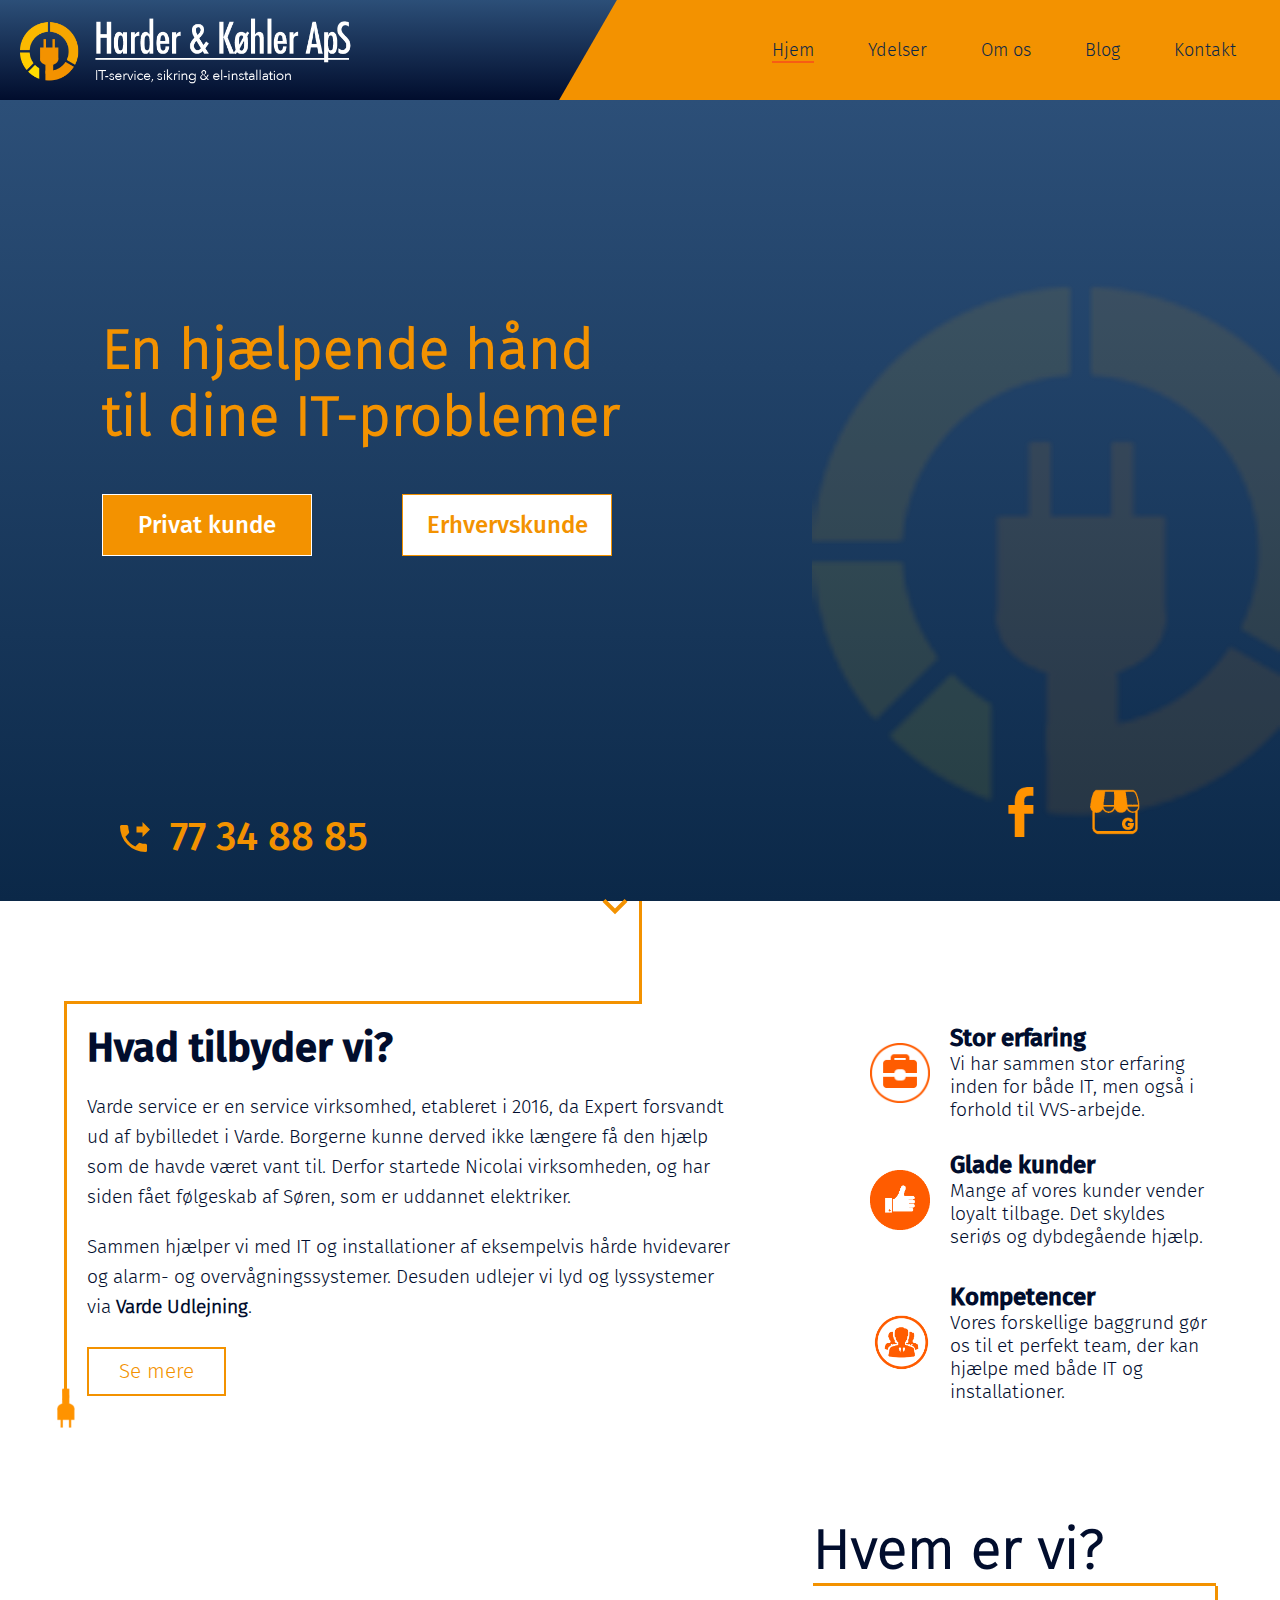
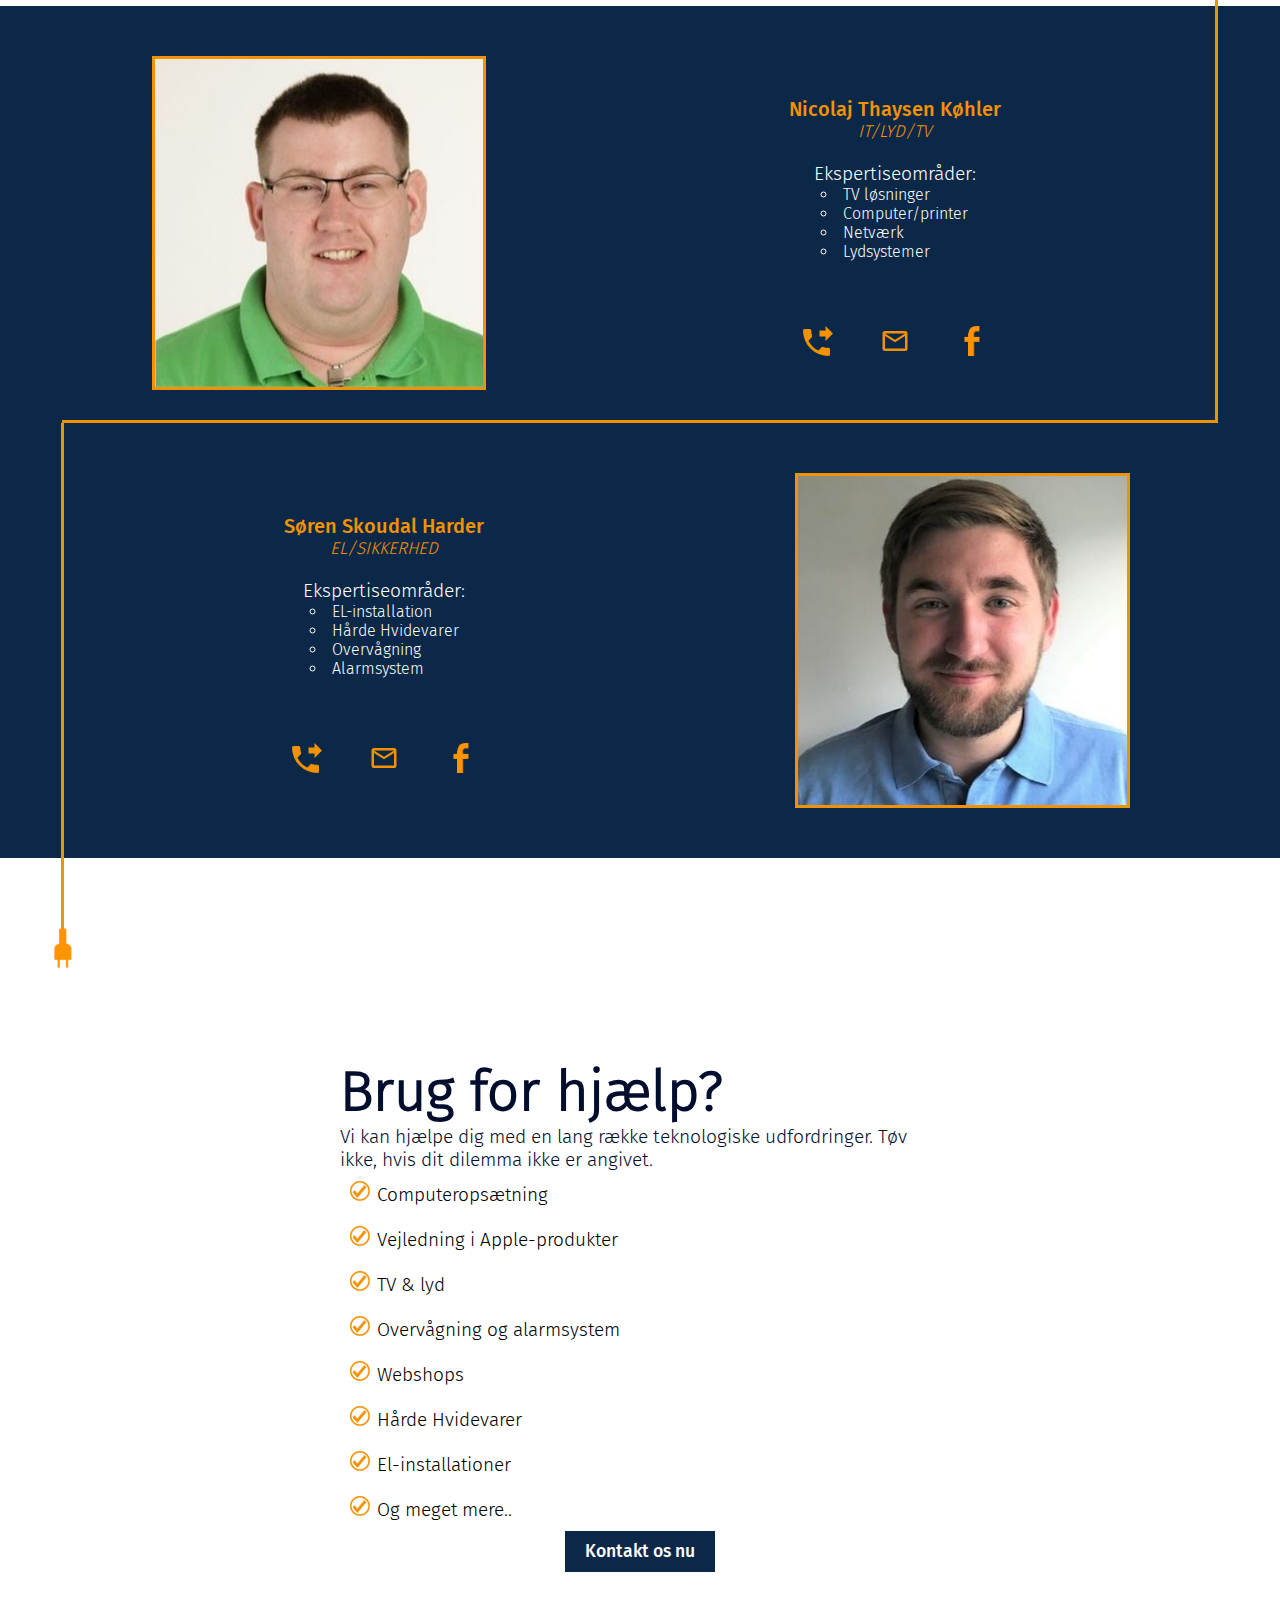
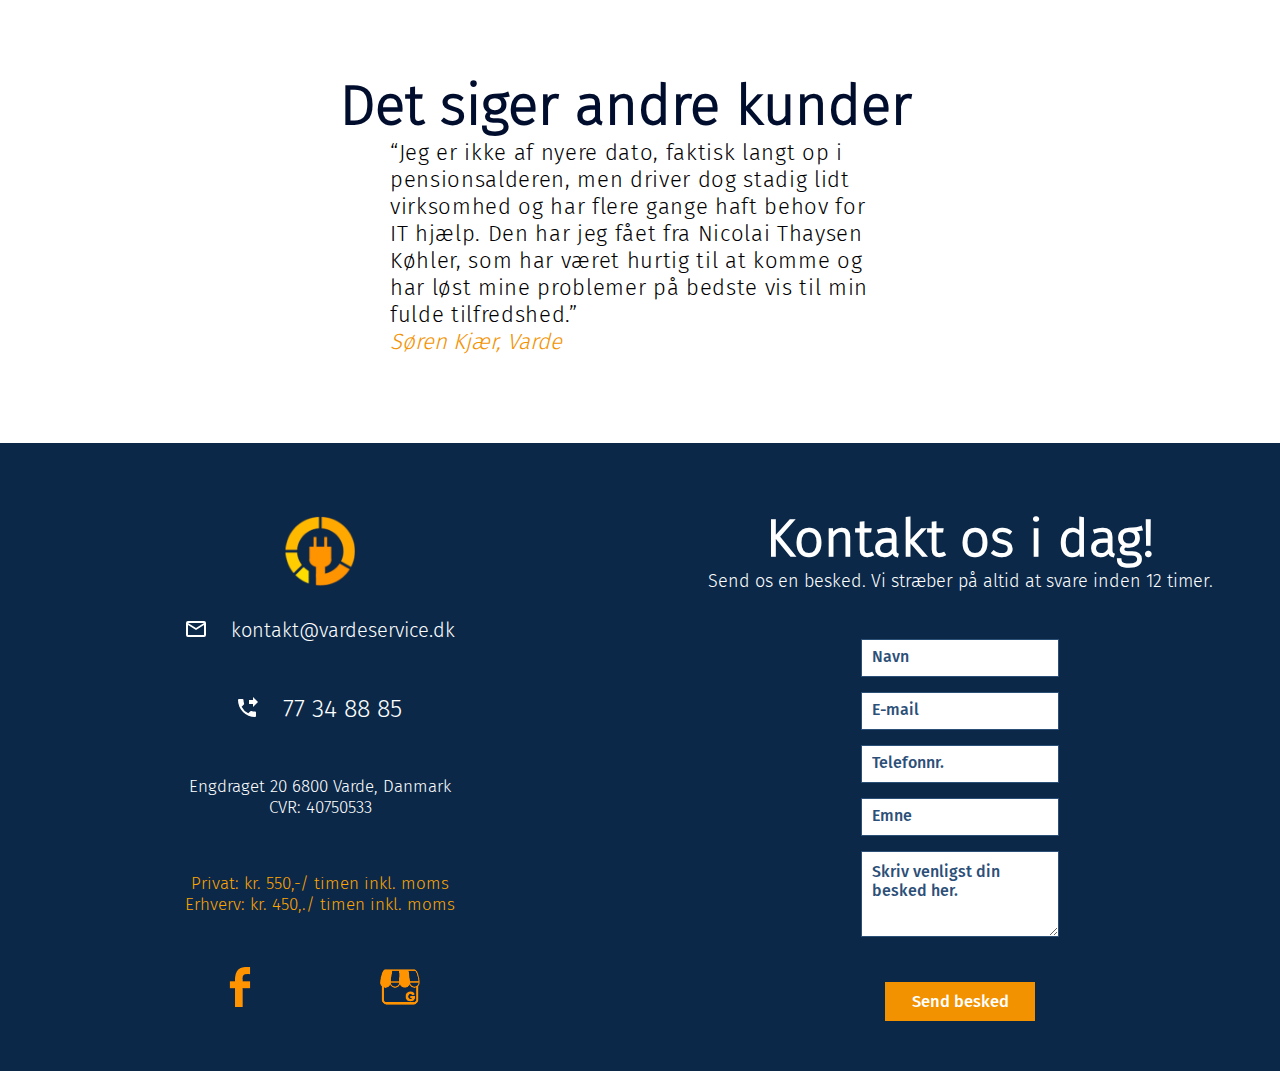
==== index.html @ 077a116f "Content update" ====
<!DOCTYPE html>
<html lang="da">
<head>
    <meta charset="UTF-8">
    <meta name="viewport" content="width=device-width, initial-scale=1.0">
    <title>Harder & Køhler - IT service, sikring og el-installation</title>

    <link rel="stylesheet" href="style/main.css">
    <link rel="icon" href="favicon.ico" type="image/ico" sizes="16x16">
</head>
<body>
    <nav>
        <div id="burger" onclick="openMenu()">
            <span></span>
            <span></span>
            <span></span>
        </div>

        <a href="/"><img src="images/Logo_white.png" alt="Harder&Køhler logo"></a>
        <ul id="menu"> 
            <li><a href="/"><span class="active">Hjem</span></a></li>
            <li id="ydelser" class="onlydesktop"><a href="services.html">Ydelser</a>
                <ul class="dropdown">
                    <a href="Private.html"><li>Privat</li></a>
                    <a href="company.html"><li>Erhverv</li></a>
                </ul>
            </li>
            <li class="onlymobile"> <a href="Private.html">Privat</a></li>
            <li class="onlymobile"><a href="company.html">Erhverv</a></li>

            <li><a href="about.html">Om os</a></li>
            <li><a href="blog.html">Blog</a></li>
            <li class="cta_contact"><a href="contact.html">Kontakt</a></li>
        </ul>

    </nav>

    <section id="landingpage">

        <h2>En hjælpende hånd <br>
            til dine IT-problemer </h2>
            <div class="cta_container">
              <div> <a href="private.html"><button class="orangebutton">Privat kunde</button></a> </div>
            <div>   <a href="company.html"> <button class="whitebutton">Erhvervskunde</button></a> </div>
            </div>

            <img id="giantlogo" src="/images/logo_notext_half.png" alt="stort logo">

    <div id="telephone">
        <a href="tel:+4577348885">
            <img src="images/call.svg" alt="phone icon">
            <h3>77 34 88 85</h3>
        </a>
    </div>

        <img class="arrowdown" src="images/down.svg" alt="down arrow">

        <div class="socialmedia">
           <a target="_blank" href="https://www.facebook.com/vardeservice"><img src="images/facebook.png" alt="Facebook icon"></a>
           <a target="_blank" href="https://www.facebook.com/vardeservice"> <img src="images/google_my_bus.png" alt="google my Business icon"></a>
        </div>
    </section>

    <section id="tilbyder">
        <article>
            <div class="rightbottomline"><h2 class="onlymobile">Hvad tilbyder vi?</h2></div>
            <div id="width"></div>
        </article>
        <article class="row">
            <div class="leftline">
                <h3 class="onlydesktop">Hvad tilbyder vi?</h3>
                <p>Varde service er en service virksomhed, etableret i 2016, da Expert
                    forsvandt ud af bybilledet i Varde. Borgerne kunne derved ikke længere 
                    få den hjælp som de havde været vant til. Derfor startede Nicolai
                    virksomheden, og har siden fået følgeskab af Søren, som er uddannet
                    elektriker.
                    </p>

            <p>Sammen hjælper vi med IT og installationer af eksempelvis hårde
                hvidevarer og alarm- og overvågningssystemer. Desuden udlejer vi lyd og lyssystemer via <a target="_blank" href="http://vardeudlejning.dk">Varde Udlejning</a>.
                </p>

            <a href="services.html"><button id="se_mere">Se mere</button></a>
             
        </div>
            
            <div id="rightkeyelements">
                    <div>
                        <img src="images/erfaring.png" alt="erfaring logo">
                        <div>
                            <h4>Stor erfaring</h4>
                            <p>Vi har sammen stor
                                erfaring inden for
                                både IT, men også i 
                                forhold til VVS-arbejde.</p>
                        </div>
                    </div>
                    <div id="margintopbot">
                        <img src="images/kunder.png" alt="glade kunder logo">
                        <div>
                            <h4>Glade kunder</h4>
                            <p>Mange af vores kunder
                                vender loyalt tilbage.
                                Det skyldes seriøs og
                                dybdegående hjælp.</p>
                        </div>
                    </div>
                    <div>
                        <img src="images/ekspertise.png" alt="ekspertise logo">
                        <div>
                            <h4>Kompetencer</h4>
                            <p>Vores forskellige baggrund
                                gør os til et perfekt team,
                                der kan hjælpe med både
                                IT og installationer.</p>
                        </div>
                    </div>
            </div>
            <img class="stik1" src="images/stik.png">   
        </article>
    </section>

    <section id="aboutus">
        <article id="linesabout">
            <div id="aboutleft"></div>
            <div id="aboutright"><h2>Hvem er vi?</h2></div>
            <div id="aboutrightline"></div>
        </article>

<article id="aboutusinner">
    <div id="rightline">
        <div id="borderpluspadding">
            <img src="images/nicolai.jpg" class="bigportrait" alt="Nicolai Thaysen Køhler portræt">
            <div class="column">
                <h3>Nicolaj Thaysen Køhler</h3>
                <h4>IT/LYD/TV</h4>

                <p>Ekspertiseområder:</p>
                <ul>
                    <li>TV løsninger</li>
                    <li>Computer/printer</li>
                    <li>Netværk</li>
                    <li>Lydsystemer</li>
                </ul>
            
                <div class="private_some">
                    <a href="tel:25998885"><img src="/images/call.svg"></a>
                    <a href="mailto:nicolai@vardeudlejning.dk"><img src="/images/mail_orange.svg"></a>
                    <a target="_blank" href="https://www.facebook.com/vardeservice/"><img src="/images/facebook.png"></a>
                </div>

            </div>
        </div>

        <div id="soren">
            <img src="images/soren.jpg" class="bigportrait" alt="Søren portræt">
            <div class="column">
                <h3>Søren Skoudal Harder</h3>
                <h4>EL/SIKKERHED</h4>
    
                <p>Ekspertiseområder:</p>
                <ul>
                    <li>EL-installation</li>
                    <li>Hårde Hvidevarer</li>
                    <li>Overvågning</li>
                    <li>Alarmsystem</li>
                </ul>

                <div class="private_some">
                    <a href="tel:25998886"><img src="/images/call.svg"></a>
                    <a href="mailto:soren@vardeudlejning.dk"><img src="/images/mail_orange.svg"></a>
                    <a target="_blank" href="https://www.facebook.com/vardeservice/"><img src="/images/facebook.png"></a>
                </div>
            
            </div>


    </div>
    </div>
<div id="endingline">
    <div></div> <div id="topleftline"></div>
    </div>

</article>

<article id="contactfrontpage">
<div>
    <div id="rightline"></div>
    <div></div>
</div>

<h2>Brug for hjælp?</h2>
<p>Vi kan hjælpe dig med en lang række teknologiske udfordringer. Tøv ikke, hvis dit dilemma ikke er angivet.</p>
<ul>
    <li>Computeropsætning</li>
    <li>Vejledning i Apple-produkter</li>
    <li>TV & lyd</li>
    <li>Overvågning og alarmsystem</li>
    <li>Webshops</li>
    <li>Hårde Hvidevarer</li>
    <li>El-installationer</li>
    <li>Og meget mere..</li>
</ul>
<a href="contact.html"><button class="orangebutton">Kontakt os nu</button></a>
</article>
    </section>

    <section id="testimonial">

        <div class="testimonial-slider">
            <h2>Det siger andre kunder</h2>
            <ul class="cssslider">
              <li>
                <div class="testimonial-slider-content">
                  <q>Jeg er ikke af nyere dato, faktisk langt op i pensionsalderen, men driver dog stadig lidt virksomhed og har flere gange haft behov for IT hjælp. Den har jeg fået fra Nicolai Thaysen Køhler, som har været hurtig til at komme og har løst mine problemer på bedste vis til min fulde tilfredshed.</q>
                  <p class="kilde">Søren Kjær, Varde</p>
                </div>
              </li>
              <li>
                <div class="testimonial-slider-content">
                  <q>Tilfældigt og heldigvis fandt jeg Varde TV & IT Service under Varde Antenneforenings hjemmeside. Vi fik ret hurtigt besøg af en meget venlig ung mand, Nicolai, der ret hurtigt fik ordnet vores problem efter at jeg havde sendt ham på en ubehagelig og ret unødvendig tur ind over vores loft – beklager Nicolai. Oveni det hele fik vi også indstillet alle vores kanaler rigtigt. Ingen tvivl – vi ringer også næste gang efter Nicolai.</q>
                  <p class="kilde">Ina de Fries, Varde</p>
                </div>
              </li>
              <li>
                <div class="testimonial-slider-content">
                  <q>Jeg er ikke af nyere dato, faktisk langt op i pensionsalderen, men driver dog stadig lidt virksomhed og har flere gange haft behov for IT hjælp. Den har jeg fået fra Nicolai Thaysen Køhler, som har været hurtig til at komme og har løst mine problemer på bedste vis til min fulde tilfredshed.</q>
                  <p class="kilde">- Blaine B, TX</p>
                </div>
              </li>
              <li>
                <div class="testimonial-slider-content">
                  <q>Tilfældigt og heldigvis fandt jeg Varde TV & IT Service under Varde Antenneforenings hjemmeside. Vi fik ret hurtigt besøg af en meget venlig ung mand, Nicolai, der ret hurtigt fik ordnet vores problem efter at jeg havde sendt ham på en ubehagelig og ret unødvendig tur ind over vores loft – beklager Nicolai. Oveni det hele fik vi også indstillet alle vores kanaler rigtigt. Ingen tvivl – vi ringer også næste gang efter Nicolai.</q>
                  <p class="kilde">Ina de Fries, Varde</p>
                </div>
              </li>
            </ul>
          </div>

    </section>

    <footer>
        <div class="venstrefooter">
          <img src="images/logo_notext.png">
            <div class="mail">
                  <ul>
                    <li><img src="/images/mail_white.svg"><a href="mailto:kontakt@vardeservice.dk">kontakt@vardeservice.dk</a> </li>
                  </ul>
                </div>
            <div class="telefon">
              <ul>
          <li><img src="/images/phone_white.svg"><a href="tel:77 34 88 85">77 34 88 85</a></li>
        </ul>
              </div>
        
              <div class="adresse">
                <ul>
                  <li>Engdraget 20
                6800 Varde, Danmark</li>
                <li>CVR: 40750533</li></ul>
                </div>

        <div class="pris">
          <ul>
            <li>Privat: kr. 550,-/ timen inkl. moms</li>
        <li>Erhverv: kr. 450,./ timen inkl. moms</li>
        </ul>
        </div>
        <div class="some">
          <a target="_blank" href="https://www.facebook.com/vardeservice/">
                  <img src="images/facebook.png" alt="Facebook logo"></a>
                  <a target="_blank" href="https://www.facebook.com/vardeservice/"><img src="images/google_my_bus.png" alt="Google My Business logo"></a>
              </div>
        </div>
        
        <div class="onlydesktop">
        
          <h2>Kontakt os i dag!</h2>
          <p>Send os en besked. Vi stræber på altid at svare inden 12 timer.</p>
          <div class="contact_form_box">
              <form method="POST" action="mail.php">
                <input type="text" placeholder="Navn" name="name">
                <input type="email" placeholder="E-mail" name="email">
                <input type="telNo" placeholder="Telefonnr." name="phone">
                <input type="subject" placeholder="Emne" name="emne">
                <textarea name="message" placeholder="Skriv venligst din besked her." rows="4" cols="50"></textarea>
                <input class="orangebutton" id="send_message" type="submit" value="Send besked">
        
              </form>
            </div>
        
        
        </div>
              </footer>

    <script src="js/main.js"></script>

</body>
</html>
---- style/main.css ----
/*VARIABLER*/
:root {
    --lightblue: #2C4F78;
    --darkblue: #0B2848;
    --darkestblue: #010D2D;
    --lightorange: #F39200;
    --darkorange: #F75C14;
    --whitetext: white;
    --shadow: 3px 3px 8px #525252;
}

*{padding: 0;
margin: 0;
font-family: basic;
}

h2{
    font-size: 1.95em;
    color: var(--darkestblue);
    font-family: basic;
}

h3{
    font-size: 1.5em;
    color: var(--darkestblue);
    font-family: headline;
}

h4{
    font-size: 1.3em;
    color: var(--darkestblue);
    font-family: headline;
}

p {
    color: var(--darkestblue);
    font-size: 1.1em;
    font-family: basic;
}

/*FONTE*/
@font-face {
    font-family: basic;
    src: url(../fonts/FiraSans-Light.ttf);
}

@font-face {
    font-family: headline;
    src: url(../fonts/FiraSans-Medium.ttf);
}

@font-face {
    font-family: extraFat;
    src: url(../fonts/FiraSans-Bold.ttf);
}

/*GENERAL*/
body {
    padding: 0;
    margin: 0;
    box-sizing: border-box;
}

.orangebutton {
    font-size: 1.1em;
    padding: 10px 0 10px 0;
    border: 1.5px white solid;
    background-color: var(--lightorange);
    color: white;
    font-family: headline;
    width: 100%;
    max-width: 150px;
    cursor: pointer;
}
.whitebutton {
    font-size: 1.1em;
    padding: 10px 0 10px 0;
    border: 1.5px var(--lightorange) solid;
    background-color: white;
    color: var(--lightorange);
    font-family: headline;
    width: 100%;
    max-width: 150px;
    cursor: pointer;
}

.whitebutton:hover, .orangebutton:hover {
    animation: buttonani 300ms;
    animation-fill-mode: forwards;
}

.active{
   border-bottom: var(--darkorange) 2px solid;
}
.onlydesktop{
    display: none;
}

/*Scrollbar*/
body::-webkit-scrollbar-track{
    background-color: #F5F5F5;
}

body::-webkit-scrollbar{
    width: 5px;
    background-color: #F5F5F5;
}

body::-webkit-scrollbar-thumb {
    background-image: -webkit-gradient(linear,
                                       left top,
                                       left bottom,
                                       color-stop(0.40, var(--darkestblue)),
                                       color-stop(1, var(--lightorange)));
}

/*ANIMATIONER*/
@keyframes blink {
    0% { transform: scale(1); bottom: 180px;}
    10% {transform: scale(1); bottom: 180px;}
    20% {transform: scale(1); bottom: 180px;}
    30% {transform: scale(1.5); bottom: 150px;}
    40% {transform: scale(1.5); bottom: 150px;}
    50% { transform: scale(1); bottom: 180px;}
    100% { transform: scale(1); bottom: 180px;}
}

@keyframes buttonani {
    0% {transform: rotate(0.01turn)}
    30% {transform: rotate(0turn)}
    60%{transform: rotate(-0.01turn)}
    100% {transform: rotate(0turn)}
}

@keyframes fade1 {
    0%, 25%, 100% { opacity:0}
    3%, 22% {opacity: 1;}
}
@keyframes fade2 {
    0%, 25%, 50%, 100% {opacity:0}
    28%, 47% {opacity: 1;}
}
@keyframes fade3 {
    0%, 50%, 75%, 100% {opacity:0}
    53%, 72% {opacity: 1;}
}
@keyframes fade4 {
    0%, 75%, 100% {opacity:0}
    78%, 97% {opacity: 1;}
}

/*NAVIGATION*/
nav {
    height: 70px;
    background: linear-gradient(var(--lightblue),var(--darkestblue));
}

nav img {
    height: 50px;
    padding: 10px;
}

nav a {
    text-decoration: none;
    color: var(--darkblue)
}

nav ul {
    display: none;
    list-style: none;
    background-color: var(--lightorange);
    justify-content: flex-end;
    align-items: center;
    width: 100%;
    padding: 0;
    margin: 0;
    font-family: headline;
    margin-top: -3px;
    position: absolute;
    z-index: 9999;
}

#menu.display {
    display: block;
    left: 0;
}

nav ul li {
    width: 90%;
    margin-right: 90px;
    font-size: 18px;
    padding: 10px 10px;
    cursor: pointer;
}

nav ul li:hover {
    font-weight: bolder;
}

.dropdown {
    display: none;
    position: absolute;
    background-color: white;
    box-shadow: var(--shadow);
    clip-path: none;
    width: 100px;
    z-index: 9999;
}
.dropdown li {
    padding-top: 5px; 
    padding-bottom: 5px;  
    width: 100%;
    padding: 5px;
    font-weight: 100;
    float: none;
}

#ydelser:hover .dropdown {
    display: inline-block;
    left: 0;
    top: 90px;
    position: absolute;
  }

  /*BURGERMENU, ANIMATION*/
  #burger{
      position: absolute;
      right: 10px;
      top: 25px;
    width: 35px;
    height: 20px;
    -webkit-transform: rotate(0deg);
    transform: rotate(0deg);
    -webkit-transition: .5s ease-in-out;
    transition: .5s ease-in-out;
    cursor: pointer;
  }
  
  #burger span{
    display: block;
    position: absolute;
    height: 5px;
    width: 100%;
    background: var(--lightorange);
    border-radius: 9px;
    opacity: 1;
    left: 0;
    -webkit-transform: rotate(0deg);
    transform: rotate(0deg);
    -webkit-transition: .25s ease-in-out;
    transition: .25s ease-in-out;
  }
  
  #burger span:nth-child(1) {
    top: 0px;
  }
  
  #burger span:nth-child(2) {
    top: 10px;
  }
  
  #burger span:nth-child(3) {
    top: 20px;
  }
  
  #burger.open span:nth-child(1) {
    top: 10px;
    -webkit-transform: rotate(135deg);
    transform: rotate(135deg);
  }
  
  #burger.open span:nth-child(2) {
    opacity: 0;
    left: -60px;
  }
  
  #burger.open span:nth-child(3) {
    top: 10px;
    -webkit-transform: rotate(-135deg);
    transform: rotate(-135deg);
  }


/*-----------------FOOTER------------*/
footer{
    background-color: var(--darkblue);
width: 100%;
padding-bottom: 50px;
display: flex;
}

#hideonmobile {display: none}

footer a{
text-decoration: none;
color: white;
font-size: 24px;
}

footer img {
width: 70px;
margin: auto;
}

footer div{
width: 95%;
color: white;
display: flex;
padding-top: 5%;
color: white;
font-size: 15px;
flex-wrap: wrap;
flex-direction: column;
justify-content: space-around;
margin: auto;
}
.venstrefooter ul{
font-size: 17px;
margin-bottom: 20px;
}
.some{
display: flex;
flex-direction: row;
width: 100%;
}
.some img{
width: 40px;
}

footer ul{
list-style-type: none;
text-align: center;
}

.someicon {
width: 70px;
max-width: 300px;
margin: auto;
padding: 30px;
}
.pris{
color: orange;
padding-top: 35px;

}
.telefon li a{
font-size: 25px;
padding-bottom: 30px;
}
.mail li a{
font-size: 20px;
}

.mail img, .telefon img {
    margin-right: 25px;
    width: 20px;
}



/*LOADER*/
#loader {
    position: fixed;
    left: 0px;
    top: 0px;
    width: 100%;
    height: 100%;
    z-index: 9999999999;
    overflow: hidden;
    background: var(--loader-background-color);
    text-align: center;
  }
  
  .spinner {
    border: 5px solid var(--light-grey);
    border-radius: 50%;
    border-top: 5px solid var(--light-green);
    width: 50px;
    height: 50px;
    animation: spin 1s linear infinite;
    display: inline-block;
    vertical-align: middle;
    position: absolute;
    margin: auto;
    top: 0;
    right: 0;
    bottom: 0;
    left: 0;
  }
  
  .hide {
    visibility: hidden;
    opacity: 0;
    transition: visibility 0s 0.4s, opacity 0.4s linear;
  }
  
  @keyframes spin {
    0% {
      transform: rotate(0deg);
    }
  
    100% {
      transform: rotate(360deg);
    }
  }
  

/*FORSIDE*/
#landingpage{
    height: 40vh;
    min-height: 270px;
    max-height: 290px;
    width: 100%;
    background: linear-gradient(var(--lightblue),var(--darkblue));
    padding-top: 70px;
}

#giantlogo{
    display: none;
}

#landingpage h2 {
    color: var(--lightorange);
    width: 100%;
    text-align: center;
}

.cta_container {
display: flex;
margin: auto;
justify-content: space-around;
margin-top: 35px;
width: 100%;    
top: 250px;
}

.cta_container div {
    width: 40%;
}

.socialmedia {
    display: none;
    position: absolute;
    bottom: 40px;
    right: 120px;
}

.socialmedia img {
    height: 50px;
    padding: 20px;
}

.socialmedia img:hover {
    transform: scale(1.2);
}

.arrowdown{
position: relative;
display: flex;
margin: auto;
margin-top: 220px;
transform: translate(-50%);
width: 50px;
animation: blink 3300ms infinite;
}

#telephone{
    display: none;
}

.row {
    flex-direction: column;
    position: relative;
}

#tilbyder {
    width: 90%;
    display: block;
    margin: auto;
}
#tilbyder article {
    display: flex;
    justify-content: center;
}

.rightbottomline {
    border-right: 3px var(--lightorange) solid;
    border-bottom: 3px var(--lightorange) solid;
    height: 120px;
    width: 100%;
    text-align: center;
}
.rightbottomline h2 {
    padding: 6px;
    margin-top: 60px;
}

#width{
    width:0%;
}

.leftline {
    border-left: 3px var(--lightorange) solid;   
    width: 100%;
}

.stik1 {
    position: absolute;
    height: 40px;
    width: 30px;
    object-fit: scale-down;
    display: inline-block;
    transform: rotate(180deg);
    z-index: 1000; 
    bottom: -12px;
    left:-13.312px;
}

.leftline p {
    line-height: 25px;
    padding-top: 20px;
    padding-left: 20px;
    padding-right: 20px;
}

#se_mere {
    padding: 10px 30px;
    margin-left: 20px;
    font-size: 1.3em;
    color: var(--lightorange);
    background-color: inherit;
    border: 2px solid var(--lightorange);
    margin-top: 25px;
cursor: pointer;
}

#se_mere:hover{
transform: scale(1.05);
}

#rightkeyelements {
    padding: 20px;
    padding-top: 90px;
    width: 90%;
    border-left: 3px solid var(--lightorange);
}

#rightkeyelements div {
    display: flex;
    justify-content: center;
    align-items: center;
}

#margintopbot{
    margin-top: 30px;
    margin-bottom: 35px;
}
    
    #rightkeyelements div div {
        display: flex;
        flex-direction: column;
align-items: flex-start;
        width: 60%;
    }

    #rightkeyelements img {
        height: 60px;
        padding-right: 20px;
    }

#aboutus{
    width: 100%;
    margin-top: 100px;
}

#linesabout {
    width: 90%;
    margin: auto;
display: flex;
flex-wrap: wrap;
}

#aboutleft {
    width: 0%;
}

#aboutrightline{
    width: 100%;
    height: 20px;
    border-right: 3px solid var(--lightorange);
}

#aboutright {
    width:100%;
    text-align: center;
    border-bottom: 3px solid var(--lightorange);
}

#aboutusinner{
    background-color: var(--darkblue);
    color: var(--whitetext);
}

#aboutusinner ul {
    list-style: circle;
    list-style-position: inside;
    padding-bottom: 15px;
}

#aboutusinner h3, #aboutusinner h4{
    color: var(--lightorange);
}
#aboutusinner p{
    color: var(--whitetext);
}

#aboutusinner div {
    width: 90%;
    margin: auto;
}
#aboutusinner div div {
display: flex;
justify-content: space-around;
flex-direction: row-reverse;
}

#aboutusinner div div div {
    width: 70%;
    display: flex;
    flex-direction: column;
}

.bigportrait {
    width: 29%;
    height: 29%;
    border-radius: 50%;
    object-fit: scale-down;
    border: 3px solid var(--lightorange);
    margin-right: -30px;
    margin-top: 65px;
}

#aboutusinner .private_some{
display: none;
}

#aboutusinner .private_some img{
width: 30px;
margin: none;
}

#rightline {
    border-right: 3px solid var(--lightorange);
    box-sizing: border-box;
}

#rightline {
    border-right: 3px solid var(--lightorange);
}

#endingline {
    height: 20px;
    display: flex;
}

#topleftline {
    border-top: 3px solid var(--lightorange);
    border-left: 3px solid var(--lightorange);
    height: 20px;
    padding-left: 3px;
}

.column h3 {
    font-size: 20px;
    font-weight: 300;
}

.column h4 {
    font-size: 17px;
font-style: italic;
    font-family: basic;
    font-weight: lighter;
    padding-bottom: 20px;
}

.column{
    display: flex;
    justify-content: center;
    align-items: center;
    padding-top: 60px;
}

#contactfrontpage {
    width: 90%;
    margin: auto;
    position: relative;
}

#contactfrontpage div {
height: 100px;
display: flex;
margin-bottom: 100px;
}

#contactfrontpage div div{
    width: 50%;
}

#contactfrontpage ul {
    list-style-image: url('../images/swoosh_small.png');
    list-style-position: inside;
    font-size: 19px;
    margin-bottom: 25px;
    margin-top: 25px;
}

#contactfrontpage ul li {
    padding: 10px;
}

#contactfrontpage button {
    background-color: var(--darkblue);
    border: none;
}

#contactfrontpage #rightline{
position: relative;
}

#contactfrontpage #rightline::after{
content: url('');
position: absolute;
transform: rotate(180deg);
background-image: url(../images/stik.png);
height: 40px;
width: 40px;
background-size: contain;
background-repeat: no-repeat;
bottom: -10px;
right: -10.45px;
}

/*TESTIMONIAL SLIDER*/
.testimonial-slider {
    display: block;
    width: 90%;
    height: auto;
margin: auto;
margin-top: 100px;
 }
 
 .testimonial-slider ul.cssslider {
    display: block;
    list-style: none;
    padding: 0;
    position: relative;
    display: inline-block;
    width: 100%;
    height: 300px;
    overflow: hidden;
    margin: 0 auto;
 }
 
 .testimonial-slider ul.cssslider li {
     position: absolute;
     display: block;
     width: 100%;
     opacity: 0;
 }
 .testimonial-slider ul.cssslider li:nth-child(1) {
     opacity: 1;
             animation: fade1 25s infinite;
 }
 .testimonial-slider ul.cssslider li:nth-child(2) {
             animation: fade2 25s infinite;
 }
 .testimonial-slider ul.cssslider li:nth-child(3) {
             animation: fade3 25s infinite;
 }
 .testimonial-slider ul.cssslider li:nth-child(4) {
             animation: fade4 25s infinite;
 }
 
 .testimonial-slider-content{
width: 100%;
 }

 .testimonial-slider h2 {
     max-width: 600px;
     margin: auto;
 }

 .testimonial-slider q {
     position: relative;
    display: block;
    letter-spacing: .5pt;
    max-width: 500px;
    margin: auto;
    font-size: 16px;
 }
 
 .testimonial-slider .kilde {
     margin-top: 10px;
     color: var(--lightorange);
     font-style: italic;
     max-width: 500px;
     margin: auto;
 }

 /*OM-SIDEN*/
#aboutpage{
    display: flex;
    flex-direction: column;
    width: 90%;
    margin: auto;
    line-height: 23px;
    margin-top: 50px;
}

#aboutpage div {
    max-width: 500px;
}

#aboutpage h2 {
    margin-bottom: 25px;
}

#logowidtafter{
    width: 80%;
    display: block;
    margin: auto;
    margin-top: 70px;
    position: relative;
}

#aboutimage {
    display: flex;
    flex-direction: row;
    width: 90%;
    margin: auto;
    justify-content: space-between;
    margin-top: 60px;
    margin-bottom: 100px;
}

#aboutimage img {
    width: 100px;
    border-radius: 50%;
    border: 3px solid var(--lightorange);
}
#aboutimage div {
    position: relative;
    height: 50px;
    width: 100%;
    border-bottom: 3px solid var(--lightorange);
}

#aboutimage div:before {
    content: "";
    position: absolute;
    height: 80px;
    width: 3px;
    background-color: var(--lightorange);
    top:-30px;
    left: 50%;
    right: 50%;
    transform: translate(-50%);
}
#aboutimage div:after {
    content: "";
    position: absolute;
    background: url(../images/stik.png);
    background-size: contain;
    background-repeat: no-repeat;
    height: 30px;
    width: 14px;
    top:-50px;
    left: 50%;
    right: 50%;
    transform: translate(-50%);
}

#width90{
    width: 90%;
    margin: auto;
}

#kompetencecontainer {
    width: 300px;
    height: 500px;
    margin: auto;
    position: relative;
    border-radius: 20px;
    border: 3px solid var(--lightorange);
}

#kompetencecontainer img {
    width: 120px;
    position: absolute;
    top: 50%;
    left: 50%;
    transform: translate(-50%, -50%);
}

#kompetencecontainer:after {
    content: "";
    position: absolute;
    width: 3px;
    background-color: var(--lightorange);
    height: 50px;
    bottom: -50px;
    left: 50%;
    transform: translate(-50%);
}

#kompetencecontainer:before {
    content: "";
    position: absolute;
    background: url(../images/stik_down.png);
    background-size: contain;
    background-repeat: no-repeat;
    height: 30px;
    width: 14px;
    bottom: -79px;
    left: 50%;
    transform: translate(-50%);
}

#lineone{
    position: absolute;
height: 70px;
width: 200px;
border-top: 1.5px solid var(--lightorange);
border-right: 1.5px solid var(--lightorange);
top:100px;
left: -120px;
}

#lineone::after{
    content: "";
    position: absolute;
    background: url(../images/stik_down.png);
    background-size: contain;
    background-repeat: no-repeat;
    height: 30px;
    width: 14px;
    bottom: -28px;
  right: -8px;
}

#lineone::before{
    content: "";
    position: absolute;
    background: url(../images/soren.jpg);
    background-size: contain;
    background-repeat: no-repeat;
    height: 80px;
    width: 80px;
    border: 1.5px solid var(--lightorange);
    bottom: 30px;
 left: -80px;
  border-radius: 50%;
}

#linetwo{
    position: absolute;
    height: 70px;
    width: 200px;
    border-top: 1.5px solid var(--lightorange);
    border-left: 1.5px solid var(--lightorange);
    top:100px;
    right: -120px;
}

#linetwo::after{
    content: "";
    position: absolute;
    background: url(../images/stik_down.png);
    background-size: contain;
    background-repeat: no-repeat;
    height: 30px;
    width: 14px;
    bottom: -28px;
  left: -7px;
}

#linetwo::before{
    content: "";
    position: absolute;
    background: url(../images/nicolai.jpg);
    background-size: contain;
    background-repeat: no-repeat;
    height: 80px;
    width: 80px;
    border: 1.5px solid var(--lightorange);
    bottom: 30px;
  right: -80px;
  border-radius: 50%;
}

#linethree{
    position: absolute;
    height: 70px;
    width: 200px;
    border-bottom: 1.5px solid var(--lightorange);
    border-left: 1.5px solid var(--lightorange);
    bottom:100px;
    right: -120px; 
}

#linethree::after{
    content: "";
    position: absolute;
    background: url(../images/stik.png);
    background-size: contain;
    background-repeat: no-repeat;
    height: 30px;
    width: 14px;
    bottom: 68px;
  left: -7px;
}

#linethree::before{
    content: "";
    position: absolute;
    background: url(../images/soren.jpg);
    background-size: contain;
    background-repeat: no-repeat;
    height: 80px;
    width: 80px;
    border: 1.5px solid var(--lightorange);
    bottom: -41px;
  right: -80px;
  border-radius: 50%;
}

#linefour{
    position: absolute;
    height: 70px;
    width: 200px;
    border-bottom: 1.5px solid var(--lightorange);
    border-right: 1.5px solid var(--lightorange);
    bottom:100px;
    left: -120px;    
}

#linefour::after{
    content: "";
    position: absolute;
    background: url(../images/stik.png);
    background-size: contain;
    background-repeat: no-repeat;
    height: 30px;
    width: 14px;
    bottom: 68px;
  right: -8px;
}

#linefour::before{
    content: "";
    position: absolute;
    background: url(../images/nicolai.jpg);
    background-size: contain;
    background-repeat: no-repeat;
    height: 80px;
    width: 80px;
    border: 1.5px solid var(--lightorange);
    bottom: -41px;
  left: -80px;
  border-radius: 50%;
}

.specs{
    position: absolute;
    color: var(--darkblue);
    width: 165px;
}

.specs p {
    font-size: 16px;
}

#spec1{
    left:-365px;
    top: 45px;
    text-align: right;
}

#spec2{
    right:-365px;
    top: 45px;
}

#spec3{
    right:-365px;
    top: 345px;
}

#spec4{
    left:-365px;
    top: 345px;
    text-align: right;
}

@media (min-width: 1275px) {
    .specs{
    width: 240px;
}
#spec1, #spec4{
    left:-460px;
}
#spec3, #spec2{
    right:-460px;
}
.specs p {
    font-size: 17px;
}
}


  /*KONTAKT*/
.contact {
    width: 90%;
    margin: auto;
    margin-top: 130px;
    margin-bottom: 100px;
}

.contact h2 {
    color: var(--lightorange);
    text-align: center;
}

.contact_form_box form {
    display: flex;
    flex-direction: column;
    align-items: center;
    width: 100%;
}

.contact_form_box form input {
    padding: 10px;
    border: 1px solid var(--lightblue);
    margin-top: 15px;
    width: 90%;
}

.contact_form_box form textarea {
    margin-top: 15px;
    padding: 10px;
    border: 1px solid var(--lightblue);
    width: 90%;
}

.contact_form_box form input::placeholder,.contact_form_box form textarea::placeholder {
    color: var(--lightblue);
    font-size: 16px;
    font-family: headline;
}

.contact_form_box form input:focus, .contact_form_box form textarea:focus{
    outline: none;
    border: 1px solid var(--lightorange);
    box-shadow: var(--shadow);
}

.contact_form_box .orangebutton {
    border: none;
}

.callus{
    margin: auto;
    text-align: center;
}
.callus h2 {
    color: var(--lightorange);
    margin-top: 50px;
}
#contactydelse{
    margin-top: 50px;
}
/*-------------Service page mobile---------------*/
.servicebox1{
    display: flex;
    flex-direction: row;
    align-content: center;
    flex-wrap: wrap;
    height: 100%;
    
    margin: auto;
    
    
    
    }
    .it-tvlistedesktopel{
        display: none;
        width: 30%;
        
    }
    .it-tvlistedesktopapple{
        display: none;
        
        margin-left: 60px;
    }
    .picandboxs{display: none;}
    
    .kasse1-service a{
       
        background-color:var(--lightorange);
        border: none;
        border-radius: 5px;
        font-size: 15px;
        cursor: pointer;
       
    } 
    
    
    
    .kasse1-service img{
        height: 70px;
        width: 70px;
    }
    
    .kasse1-service{
        margin: auto;
        margin-top: 5%;
        width: 48%;
       height: 40%;
       display: flex;
       flex-direction: column;
       text-align: center;
    }
    
    
   .kontaktbillede{
       display: none;
   } 
   .buttonandimgdektop{
       display: none;
   }
   .buttonandimgdektop img{
       display: none;
   }
   .desktoppng{display: none;}
    .overkasse{
        display: flex;
        flex-direction: column;
        width: 100%;
        
       
    }
    /* Slideshow containeren */
    
    .slideshow-container {
        margin-top: 10%;
        position: relative;
        background: #f1f1f1f1;
      }
      
      /* Slides */
      .mySlides {
        display: none;
        padding: 80px;
        text-align: center;
      }
      
      /* næst og tilbage knap */
      .prev, .next {
        cursor: pointer;
        position: absolute;
        top: 50%;
        width: auto;
        margin-top: -30px;
        padding: 16px;
        color: #888;
        font-weight: bold;
        font-size: 20px;
        border-radius: 0 3px 3px 0;
        user-select: none;
      }
      
      /* next knappen til højre */
      .next {
        position: absolute;
        right: 0;
        border-radius: 3px 0 0 3px;
      }
      
      /* hover effekt med baggrundsfarve */
      .prev:hover, .next:hover {
        background-color: rgba(0,0,0,0.8);
        color: white;
      }
      
      /* containenen til kuglen */
      .dot-container {
          text-align: center;
          padding: 20px;
          background: #ddd;
      }
      
      /* Selve kuglen med farve */
      .dot {
        cursor: pointer;
        height: 15px;
        width: 15px;
        margin: 0 2px;
        background-color: #bbb;
        border-radius: 50%;
        display: inline-block;
        transition: background-color 0.6s ease;
      }
      
      /* Tilføjer baggrundsfarve når der er klikket */
      .active2, .dot:hover {
        background-color:white;
      }
      
    .desktopservicebox{
        position:absolute;
        top: 100px;
        left: 5%;
        background-color: var(--white);
        z-index: 500;
     
    
    }

     #apple, #alarmogsikkerhed, #eloginstallation, #ittv{
         display: none;
         
         
         background-color: var(--darkblue);
         text-align: center;
         width: 90%;
         margin: auto;
         box-shadow: var(--shadow);
         
         border-radius: 25px;
         
         
     }
     
     .it-tvlistedesktop{
         display: none;
     }
     #apple img, #alarmogsikkerhed img, #eloginstallation img, #ittv img{
         height: 50%;
         width: 100%;
         margin-top: -15%;
         border-radius: 25px 25px 0px 0px;
        
         
         
        
     }
     #apple h2, #alarmogsikkerhed h2, #eloginstallation h2, #ittv h2{
         color:var(--lightorange);
         margin-top: 5%;
         font-size: 35px;
        
     }
     #apple h4, #alarmogsikkerhed h4, #eloginstallation h4, #ittv h4{
        color:var(--lightorange);
        margin-top: 5%;
    }
     #apple p, #alarmogsikkerhed p, #eloginstallation p, #ittv p{
        color:var(--lightorange);
        font-size: 18px;
    }
    .it-tvlistemobile h4{
        text-align: center;
        font-size: 25px;
    }
    .it-tvlistemobile ul{
        color: var(--lightorange);
        list-style: none;
        
    }
    .it-tvlistemobile li{
        color: var(--lightorange);
        list-style: none;
        font-size: 25px;
        text-align: center;
        
        
    }
    .orangebuttonydelse {
        font-size: 1.1em;
        padding: 15px 15px 15px 15px;
        border: none;
        background-color: var(--lightorange);
        color: white;
        font-family: headline;
        width: 100%;
        margin-bottom: 10%;
        margin-top: 20%;
        max-width: 250px;
        cursor: pointer;
        border-radius: 5px;
        
    }
    .bluebuttonydelse {
        font-size: 1.1em;
        padding: 15px 15px 15px 15px;
        border: none;
        background-color: var(--lightorange);
        color: white;
        font-family: headline;
        width: 200px;
        margin-bottom: 10%;
        margin-top: 10%;
        max-width: 250px;
        cursor: pointer;
        
        border-radius: 5px;
        
    }
    .bluebuttonydelselistbox{ font-size: 1.1em;
        padding: 15px 15px 15px 15px;
        border: none;
        background-color: var(--darkblue);
        color: white;
        font-family: headline;
        width: 200px;
        margin-bottom: 10%;
        margin-top: 10%;
        max-width: 250px;
        cursor: pointer;
        
        
        border-radius: 5px;
        
    }
    .orangebuttonservice {
        font-size: 1.1em;
        padding: 15px 15px 15px 15px;
        border: none;
        background-color: var(--lightorange);
        color: white;
        font-family: headline;
        width: 100%;
        margin: auto;
        margin-bottom: 10%;
        margin-top: 5%;
        max-width: 250px;
        cursor: pointer;
  
        border-radius: 5px;
        
    }
    .bluebuttonservice {
        font-size: 1.1em;
        padding: 15px 15px 15px 15px;
        border: none;
        background-color: var(--darkblue);
        color: white;
        font-family: headline;
        width: 100%;
        margin: auto;
        margin-bottom: 10%;
        margin-top: 5%;
        max-width: 250px;
        cursor: pointer;
  
        border-radius: 5px;
        
    }
    .kontaktmobile {
        display: flex;
        flex-direction: column;
        
    }
    #closex{
        position: absolute;
        right: 10px;
        

      
        top: 11px;
    }
    
    .it-tvtekst{
        margin-top: 40px;
    }
    .buttongrup h2{
        text-align: center;
        color: var(--lightorange);
        margin-top: 2%;
        margin-bottom: 2%;
    }
    .customslider h3{
        text-align: center;
        margin-top: 5%;
        color: var(--lightorange);
        margin-bottom: -5%;
        margin-top: 10%;
    }
    
    .Erhverv h3{
        margin-top: 5%;
        color: var(--darkblue);
        
    }
    
    .Erhverv{
        width: 90%;
        background-color: var(--lightorange);
        margin: auto;
        text-align: center;
        margin-top: 10%;
        margin-bottom: 10%;
        color: var(--darkblue);
        border-radius: 5px;

        
        
    }
    .Erhverv img{
        height: 150px;
        width: auto;
    }
    .privat h3{
        margin-top: 5%;
        color:var(--lightorange)
    }
    .privat{
        width: 90%;
        
        margin: auto;
        text-align: center;
        margin-top: 10%;
      
        border-radius: 5px;
        background-color: var(--darkblue);
        color: var(--lightorange);
        
        
        
    }
    #ydesleservice{
        text-align: center;
        margin-top: 2%;
    }

    /*-----byg computer side---*/
    .buildpage img{
        width: 80%;
        height: auto;
        margin-left: 10%;
    }
    #bygsideh2{
        text-align: center;
        margin-top: 2%;
    }
/*----------------BLOG----------*/
#bloghero {
    width: 100%;
    height: 50vh;
    background-image: url(../images/keyboard.jpg);
    background-size: cover;
    position: relative;
    text-align: center;
    min-height: 230px;
}

#bloghero h2,#bloghero p{
    position: absolute;
    width: 100%;
    color: white;
}

#bloghero h2::after {
    content: "";
    position: absolute;
    width: 100px;
    border-top: 5px solid var(--lightorange);
    margin: auto;
    right: 50%;
    left: 50%;
    transform: translate(-50%);
    top: 73px;
}

@media (min-width: 400px) {
    #bloghero h2::after{
        top:53px
    }
  }
  

#bloghero h2 {
    top: 10vh;
}

#bloghero p {
    top: 30vh;
}

#filters {
    width: 90%;
    margin: auto;
    text-align: center;
    margin-top: 30px;
    margin-bottom: 30px;
}
#filters input, #filters select {
    width: 100%;
    padding: 8px;
    border: 1px solid grey;
    border-radius: 6px;
    margin-bottom: 10px;
}
#filters select:focus, #filters input:focus{
    outline: none;
}

#post_container {
    width: 90%;
    margin: auto;
}

#post_container article {
    box-shadow: var(--shadow);
    margin-bottom: 40px;
    height: auto;
}

#post_container img {
    width: 100%;
    height: 40%;
    object-fit: cover;
}

#post_container h2, #post_container p {
    width: 90%;
    margin: auto;
}
#post_container h2{
    font-size: 35px;
    margin-top: 25px;
    text-align: center;
}

#post_container p {
    padding-top: 7px;
    padding-bottom: 20px;
}

#bloglogo {
    position: absolute;
    right: 50%;
    left: 50%;
    transform: translate(-50%);
    height: 50px;
    top: 38vh;
}


/*--------------TABLET---------------------*/
@media (min-width: 600px) {
    .desktopservicebox {
        position: absolute;
        top: 200px;
        
       
        z-index: 500;
    }
  }
  


  /*---------------DESKTOP-----------------*/
  @media (min-width: 1024px) {
/*FONTE DESKTOP*/
h2{
    font-size: 3.5em;
    color: var(--darkestblue);
    font-family: basic;
}

h3{
    font-size: 2.5em;
    color: var(--darkestblue);
    font-family: headline;
}

h4{
    font-size: 1.5em;
    color: var(--darkestblue);
    font-family: headline;
}

p {
    color: var(--darkestblue);
    font-size: 1.2em;
    font-family: basic;
}


      /*DESKTOP NAV*/
    nav {
        height: 100px;
    }
    nav img {
        height: 80px;
        padding: 10px;
    }

    nav ul {
        position: absolute;
        margin: 0;
        top: 0;
        padding: 0;
        right: 0;
        display: flex;
        height: 100px;
        width: 60%;
        justify-content: flex-end;
    }

    nav ul li {
        position: relative;
        margin-right: 34px;
        width: auto;
    }

    .dropdown{
        height: auto;
        margin-top: -50px;
    }

    nav::before{
        content: "";
        position: absolute;
        background-color: black;
        height: 100px;
        z-index: 99999;
        width: 140px;
        transform: skew(-30deg);
        left: 35%;
        background: linear-gradient(var(--lightblue),var(--darkestblue));
    }

    @media (min-width: 3000px) {
        nav::before{
        left: 32%;
        width: 190px;
    }
    nav ul li {
        margin-right: 84px;
    }}

    #burger {
        display: none;
    }


     /*------------FOOTER DESKTOP-------------*/
.some {
    width: 50%;
}

footer div {
    width: 50%;
}

footer .contact_form_box form textarea, footer .contact_form_box form input {
    width: 55%;
}

footer .contact_form_box form textarea{
    margin-bottom: 30px;
}

footer h2, footer p{
    text-align: center;
    color: white;
}

    /*GENERAL DESKTOP*/
    .onlymobile{
        display: none;
    }

    .onlydesktop{
        display: block;
    }

    /*FORSIDE DESKTOP*/
    #landingpage{
    height: calc(97.9vh - 150px);
    min-height: 600px;
    max-height: inherit;
    position: relative;
  }
  #landingpage h2 {
    position: relative;
    color: var(--lightorange);
    max-width: 600px;
    top: 20%;
    left: 8%;
    text-align: left;
}
.cta_container {
    width:600px;
    margin-left: 8%;
    margin-top: 190px;
    }

    .cta_container div {
        width: 300px;
    }

    .cta_container .orangebutton, .cta_container .whitebutton {
        width: 70%;
        max-width: inherit;
        font-size: 1.5em;
        padding: 16px 5px;
    }

    .socialmedia{
        display: block;
    }

    .arrowdown {
        margin-top: 325px;
    }

    #telephone{
        display: block;
        position: absolute;
        bottom: 40px;
        left: 120px;
    }

    #telephone h3 {
        color: var(--lightorange);
        font-weight: lighter;
    }

    #telephone img {
        width: 30px;
        padding-right: 20px;
    }

    #telephone a {
        text-decoration: none;
        display: flex;
    }

    #telephone:hover a {
        transform: scale(1.1);
    }

    .rightbottomline {
        width: 50%;
        height: 100px;
    }

    #width {
        width:50%;
    }

    .leftline {
        padding: 20px;
        width: 60%;
    }

    .leftline p {
        line-height: 30px;
        padding-top: 20px;
        padding-left: 0;
        padding-right: 20px;
    }

    .leftline a {
        text-decoration: none;
        color: var(--darkestblue);
        font-weight: bold;
    }

#se_mere {
    margin-left: 0;
}

    #rightkeyelements {
        width: 40%;
        margin-top: 0;
        padding: 0;
        padding-top: 20px;
        border-left: none;
    }

    .row {
        flex-direction: row;
    }

    #rightkeyelements div {
        justify-content: flex-end;
    }

    #aboutleft{
width: 65%;
    }
    #aboutright{
        width: 35%;
        text-align: left;
    }

    #aboutrightline {
        margin-right: -2px;
    }

    #aboutusinner div{
        width: 95%;
    }

    #rightline{
        border-right: 0;
    }

    #aboutusinner div div {
        flex-direction: row;
    }

    #aboutusinner div div.column {
       width: 40%;
    }

    #aboutusinner div div img {
        border-radius: 0;
        margin: auto;
        margin-top: 50px;
        box-sizing: border-box;
    }

    #borderpluspadding {
        width: 90%;
        box-sizing: border-box;
        padding-bottom: 30px;
        border-right: 3px solid var(--lightorange);
        border-bottom: 3px solid var(--lightorange);
    }

    #aboutusinner div #soren{
        widows: 90%;
        flex-direction: row-reverse;
        border-left: 3px solid var(--lightorange);
        padding-bottom: 50px;
    }

    #aboutusinner .private_some{
display: flex;
flex-direction: row;
width: 50%;
    }
    #aboutusinner .private_some img{
    border: none;
    }
    #endingline {
        display: none;
    }

    #contactfrontpage #rightline {
        border-left: 3px solid var(--lightorange);
        border-right: 3px solid white;
        margin-left: -3px;
    }

    #rightline::after {
        left:-32px;
    }

    .testimonial-slider q {
       font-size: 22px;
    }
    
    .testimonial-slider .kilde {
  font-size: 22px;
    }

    #contactfrontpage h2, #contactfrontpage p, #contactfrontpage ul {
        max-width: 600px;
        margin: auto;
    }
    #contactfrontpage .orangebutton {
        margin-left: 50%;
        transform: translate(-50%);
    }
    #contactfrontpage .orangebutton:hover{
 animation: none;
    }

    #giantlogo {
        display: block;
        height: 60vh;
        position: absolute;
        top: 20vh;
        right: 0;
        opacity: 0.1;
    }
 /*-------service desktop---------*/
 .overkasse{flex-direction: row;
        
 }
 .desktopservicebox{
    position:absolute;
    top: 100px;
    left: 0;
    background-color: var(--white);
    z-index: 500;
 

}
    .desktopservicebox h2 {
       color:var(--lightorange);
       font-size: 3.55em;
    }
    .desktopservicebox p {
        
        color:var(--lightorange);
        
     }
     .desktopservicebox ul {
        direction:rtl;
        list-style-image: url('../images/flueorange.png');
        margin-top:5%;
        color:var(--lightorange);
        font-size: 2em;
    } 
     /** ydelse**/
     #option{
         display: flex;
         flex-direction: column;
         
     }
     
      
     .Erhverv{
         width: 80%;
         height: 300px;
         margin-top: 5%;
         
         
     }
     #ydesleservice{
         text-align: center;
         margin-top: 2%;
     }
     .privat{
         
         width: 80%;
         height: 300px;
         margin-top: 5%;
        
        
     }
     
     /* service veiw*/
     .customslider{
         width: 90%;
         margin: auto;
         max-width: 800px;
     }
     .picandboxs{
         
         display: flex;
         flex-direction: row;
         justify-content: center;
         margin: auto;
         

         
     }
     .pic {
         position: absolute;
         z-index: 1;
     }
     .pic img{

         height: 400px;
         width: auto;
     }
     .listbox{
         
         display: flex;
         flex-direction: column;
         align-items: center;
         
         margin-left: 600px;
         margin-top: 20px;
         position: relative;
         z-index: 2;
         height: 350px;
         width: 350px;
         background-color: var(--lightorange);
         
     }
     .listbox h4{
         color: var(--darkestblue);
         margin-top: 5%;
     }
     .listbox ul{
         margin-top: 10%;
        list-style-image: url('../images/fluemedcirkel.png');

     }
     .listbox li{
         line-height: 20px;
     }
     .listbox p{position: relative;
    bottom: 9px;
left: 10px;}
     #semereknap{
         margin-top: 10%;
     }

     /***displaynoneview*/
     .Appleprodukt, .Alarm, .El, .build{
         display: none;
         padding-bottom: 5px;
     }

     #appleline, #itline, #alarmline, #buildline, #elline {
         box-sizing: border-box;
         padding-bottom: 3px;
     }

     #itline {
         border-bottom: 3px solid var(--lightorange);
     }

     #hideondesktop {display: none}

     #hideonmobile {display: flex;}
     
      .it-tvtekst{
          text-align: center;
      }
      .mobilkontaktpic{
          display: none;
      }
      #apple img, #alarmogsikkerhed img, #eloginstallation img, #ittv img{
        height: 75px;
        width: 75px;
        border-radius: 50px;
        margin: auto;
        margin-left: 5%;
        
        
    }
    
    
    .buttonmobile {
        display: none;
    }
    

      /**** buttons*/
      .orangebuttonydelse {
        font-size: 1.1em;
        padding: 15px 10px 15px 10px;
        border: none;
        background-color: var(--lightorange);
        color: white;
        font-family: headline;
        width: 200px;
        margin-top: 30px;
        max-width: 250px;
        cursor: pointer;
        margin-left: 30%;
    }
   
    .bluebuttonydelse {
        font-size: 1.1em;
        padding: 15px 10px 15px 10px;
        border:none;
        background-color: var(--lightblue);
        color: white;
        font-family: headline;
       width: 200px;
        margin-top: 12%;
        max-width: 250px;
        cursor: pointer;
        margin-left: 30%;
        margin-top: 17%;
    }
     #alarmogsikkerhed, #ittv{
         display: flex;
         flex-direction: row;
         justify-content: space-around;
         margin: auto;
        margin-top: 5%;
        
        width: 90%;
        height: 55%;
        max-width: 1200px;
        background-color:var(--darkblue);
        position: relative;
        padding-bottom: 2%;
       
        
       
        
    }
    #apple, #eloginstallation{
        display: flex;
        flex-direction: row;
        justify-content: space-around;
        margin: auto;
        margin-top: 5%;
       
        width: 90%;
        height: 55%;
        max-width: 1200px;
        background-color: var(--lightorange);
        position: relative;
        padding-bottom: 2%;
        
    }
       
      
       
   
   .it-tvlistedesktopel{
    display: block;
    width: 30%;
    margin-top: 5%;
    margin-right: 65px;
}
.it-tvlistedesktopapple{
    display: block;
    width: 30%;
}
   
   #apple h2, #eloginstallation h2{
       color: var(--darkblue)

   }
   #apple p, #eloginstallation p{
    color: var(--darkblue)

}
#apple li{
    margin-left: 30%;
}
#apple ul, #eloginstallation ul{
    list-style-image: url(../images/Flueblue.png);
    color: var(--darkblue);
    
    width: 100%;
}

    
   .it-tvlistemobile{display: none;}

   .it-tvlistedesktop {
       display: block;
       color: var(--darkblue);
       margin-right: 50px;
      
       
   }   
    
   .servicebox1{
    display: flex;
    flex-direction: row;
    flex-wrap: nowrap;
    height: 100%;
    margin: auto;
    }
    .kasse1-service{
        margin: auto;
        margin-top: 5%;
        width: 70%;
       height: 40%;
       margin: 2%;
       display: flex;
       flex-direction: column-reverse; 
    }
    .kasse1-service a{
        display: flex;
        flex-direction: column-reverse;
        align-items: center;
        background-color: white;
        text-decoration: none;        
    }
    .buttonandimg{
        display: flex;
        flex-direction: row;
        width: 30%;
    }
    .buttonandimg img{
        display: block;
    }
    .overskrifandtext{
        display: flex;
        flex-direction: column;
        width: 48%;
        margin-right: 10%;
    }
    .overskrifandtextel{
        width: 48%;
        margin-right: 25%;

    }
    .skriftandliste {display: flex;
        flex-direction: row;
       
        
    }
    /*KONTAKT DESKTOP*/
    .contact .contact_form_box form {
        flex-direction: row;
        flex-wrap: wrap;
        justify-content: space-between;
    }

    .contact .contact_form_box {
        max-width: 800px;
        margin: auto;
    }

    .contact_form_box form input {
        width: 45%;
    }

    .contact_form_box form textarea {
        width: 100%;
    }

    .contact_form_box .orangebutton {
     margin: auto;
     margin-top: 15px;
    }
    #contactydelse{
        margin-top: 300px;}


    /*DESKTOP BLOG*/
    #post_container {
        display: flex;
        flex-wrap: wrap;
        justify-content: space-around;
    }
    #post_container article {
        width: 30%;
        height: auto;
    }

    #bloghero h2::after {
        top: 95px;
    }

    #bloghero{
        background-color: #323C56;
        background-image: none;
    }

    #filters input, #filters select {
        width: 50%;
        max-width: 400px;
    }


    /*ABOTU DESKTOP*/
    #aboutpage{
        flex-direction: row;
        justify-content: center;
        margin-bottom: 150px;
    }

    #aboutpage div {
        width: 50%;
        margin-left: 100px;
        margin-right: 100px;
    }

    #solution{
        width: 600px;
        margin: auto;
        margin-top: 140px;
    }

    #solution h2{
        text-align: center;
    }
}
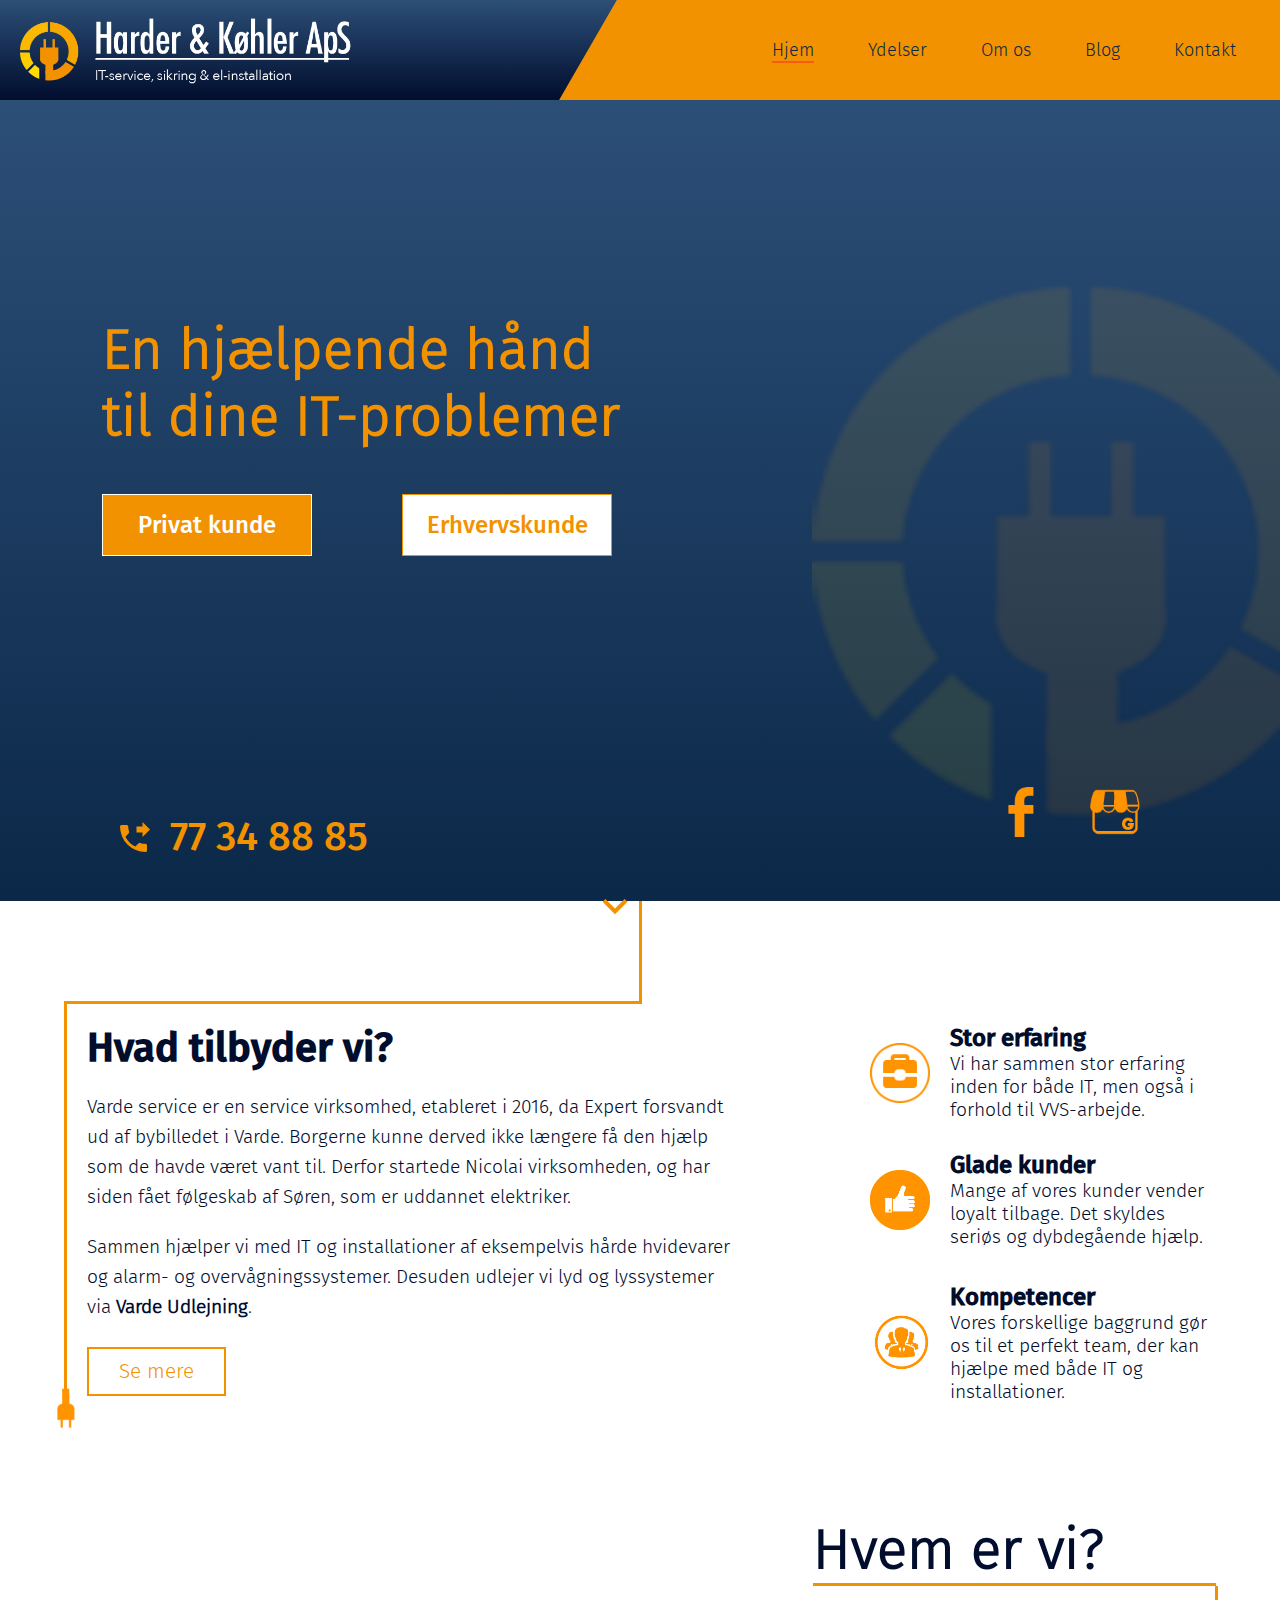
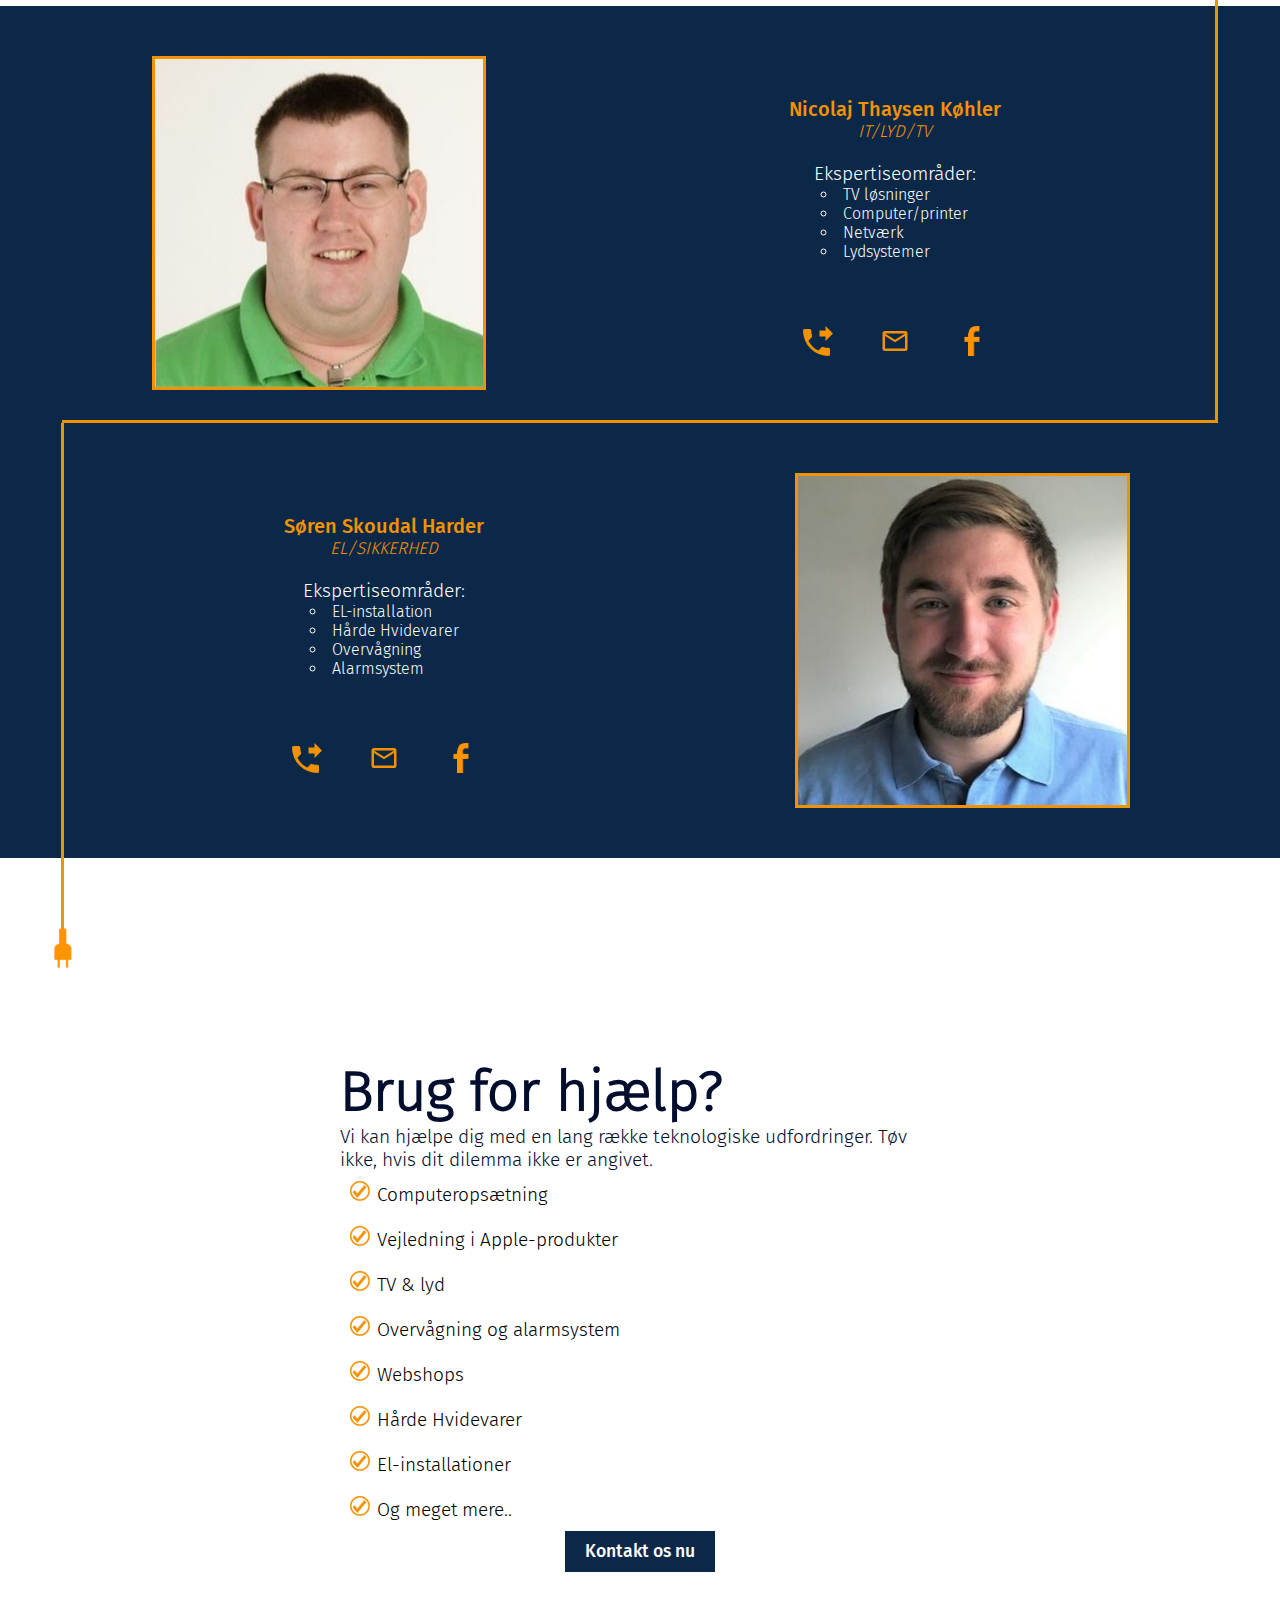
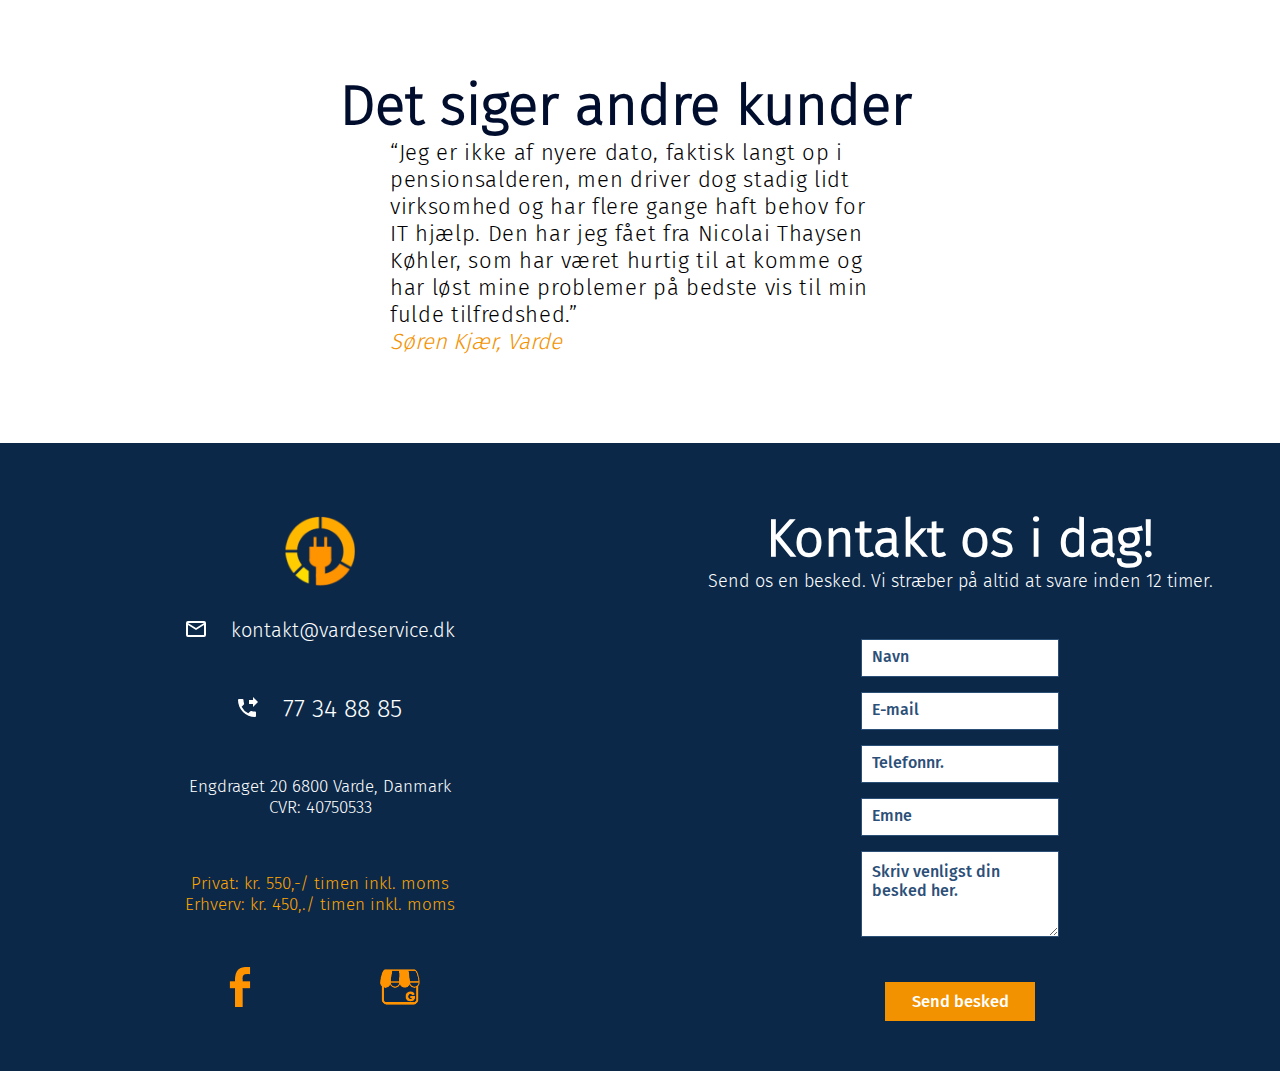
==== commit 8e88c297: "Menu opdatering og loader som stik" ====
--- a/index.html
+++ b/index.html
@@ -1,13 +1,17 @@
 <!DOCTYPE html>
 <html lang="da">
+
 <head>
     <meta charset="UTF-8">
     <meta name="viewport" content="width=device-width, initial-scale=1.0">
     <title>Harder & Køhler - IT service, sikring og el-installation</title>
+    <meta name="description" content="Har du svært ved computere, printere, netværk er Harde & Køhler Varde din hjælp ud af IT-problemerne!"/>
+    <meta name="author" content="Anders Kunnerup, Jonas Kløjgård & Nikolaj Egeskov, EAAA">
 
     <link rel="stylesheet" href="style/main.css">
     <link rel="icon" href="favicon.ico" type="image/ico" sizes="16x16">
 </head>
+
 <body>
     <nav>
         <div id="burger" onclick="openMenu()">
@@ -16,13 +20,17 @@
             <span></span>
         </div>
 
-        <a href="/"><img src="images/Logo_white.png" alt="Harder&Køhler logo"></a>
-        <ul id="menu"> 
-            <li><a href="/"><span class="active">Hjem</span></a></li>
+        <a href="index.html"><img src="images/Logo_white.png" alt="Harder&Køhler logo"></a>
+        <ul id="menu">
+            <li><a href="index.html"><span class="active">Hjem</span></a></li>
             <li id="ydelser" class="onlydesktop"><a href="services.html">Ydelser</a>
                 <ul class="dropdown">
-                    <a href="Private.html"><li>Privat</li></a>
-                    <a href="company.html"><li>Erhverv</li></a>
+                    <a href="Private.html">
+                        <li>Privat</li>
+                    </a>
+                    <a href="company.html">
+                        <li>Erhverv</li>
+                    </a>
                 </ul>
             </li>
             <li class="onlymobile"> <a href="Private.html">Privat</a></li>
@@ -39,170 +47,181 @@
 
         <h2>En hjælpende hånd <br>
             til dine IT-problemer </h2>
-            <div class="cta_container">
-              <div> <a href="private.html"><button class="orangebutton">Privat kunde</button></a> </div>
-            <div>   <a href="company.html"> <button class="whitebutton">Erhvervskunde</button></a> </div>
-            </div>
-
-            <img id="giantlogo" src="/images/logo_notext_half.png" alt="stort logo">
-
-    <div id="telephone">
-        <a href="tel:+4577348885">
-            <img src="images/call.svg" alt="phone icon">
-            <h3>77 34 88 85</h3>
-        </a>
-    </div>
+        <div class="cta_container">
+            <div> <a href="private.html"><button class="orangebutton">Privat kunde</button></a> </div>
+            <div> <a href="company.html"> <button class="whitebutton">Erhvervskunde</button></a> </div>
+        </div>
+
+        <img id="giantlogo" src="images/logo_notext_half.png" alt="stort logo">
+
+        <div id="telephone">
+            <a href="tel:+4577348885">
+                <img src="images/call.svg" alt="phone icon">
+                <h3>77 34 88 85</h3>
+            </a>
+        </div>
 
         <img class="arrowdown" src="images/down.svg" alt="down arrow">
 
         <div class="socialmedia">
-           <a target="_blank" href="https://www.facebook.com/vardeservice"><img src="images/facebook.png" alt="Facebook icon"></a>
-           <a target="_blank" href="https://www.facebook.com/vardeservice"> <img src="images/google_my_bus.png" alt="google my Business icon"></a>
+            <a target="_blank" href="https://www.facebook.com/vardeservice"><img src="images/facebook.png"
+                    alt="Facebook icon"></a>
+            <a target="_blank" href="https://www.facebook.com/vardeservice"> <img src="images/google_my_bus.png"
+                    alt="google my Business icon"></a>
         </div>
     </section>
 
     <section id="tilbyder">
         <article>
-            <div class="rightbottomline"><h2 class="onlymobile">Hvad tilbyder vi?</h2></div>
+            <div class="rightbottomline">
+                <h2 class="onlymobile">Hvad tilbyder vi?</h2>
+            </div>
             <div id="width"></div>
         </article>
         <article class="row">
             <div class="leftline">
                 <h3 class="onlydesktop">Hvad tilbyder vi?</h3>
                 <p>Varde service er en service virksomhed, etableret i 2016, da Expert
-                    forsvandt ud af bybilledet i Varde. Borgerne kunne derved ikke længere 
+                    forsvandt ud af bybilledet i Varde. Borgerne kunne derved ikke længere
                     få den hjælp som de havde været vant til. Derfor startede Nicolai
                     virksomheden, og har siden fået følgeskab af Søren, som er uddannet
                     elektriker.
-                    </p>
-
-            <p>Sammen hjælper vi med IT og installationer af eksempelvis hårde
-                hvidevarer og alarm- og overvågningssystemer. Desuden udlejer vi lyd og lyssystemer via <a target="_blank" href="http://vardeudlejning.dk">Varde Udlejning</a>.
                 </p>
 
-            <a href="services.html"><button id="se_mere">Se mere</button></a>
-             
-        </div>
-            
+                <p>Sammen hjælper vi med IT og installationer af eksempelvis hårde
+                    hvidevarer og alarm- og overvågningssystemer. Desuden udlejer vi lyd og lyssystemer via <a
+                        target="_blank" href="http://vardeudlejning.dk">Varde Udlejning</a>.
+                </p>
+
+                <a href="services.html"><button id="se_mere">Se mere</button></a>
+
+            </div>
+
             <div id="rightkeyelements">
+                <div>
+                    <img src="images/erfaring.png" alt="erfaring logo">
                     <div>
-                        <img src="images/erfaring.png" alt="erfaring logo">
-                        <div>
-                            <h4>Stor erfaring</h4>
-                            <p>Vi har sammen stor
-                                erfaring inden for
-                                både IT, men også i 
-                                forhold til VVS-arbejde.</p>
-                        </div>
-                    </div>
-                    <div id="margintopbot">
-                        <img src="images/kunder.png" alt="glade kunder logo">
-                        <div>
-                            <h4>Glade kunder</h4>
-                            <p>Mange af vores kunder
-                                vender loyalt tilbage.
-                                Det skyldes seriøs og
-                                dybdegående hjælp.</p>
-                        </div>
-                    </div>
+                        <h4>Stor erfaring</h4>
+                        <p>Vi har sammen stor
+                            erfaring inden for
+                            både IT, men også i
+                            forhold til VVS-arbejde.</p>
+                    </div>
+                </div>
+                <div id="margintopbot">
+                    <img src="images/kunder.png" alt="glade kunder logo">
                     <div>
-                        <img src="images/ekspertise.png" alt="ekspertise logo">
-                        <div>
-                            <h4>Kompetencer</h4>
-                            <p>Vores forskellige baggrund
-                                gør os til et perfekt team,
-                                der kan hjælpe med både
-                                IT og installationer.</p>
-                        </div>
-                    </div>
-            </div>
-            <img class="stik1" src="images/stik.png">   
+                        <h4>Glade kunder</h4>
+                        <p>Mange af vores kunder
+                            vender loyalt tilbage.
+                            Det skyldes seriøs og
+                            dybdegående hjælp.</p>
+                    </div>
+                </div>
+                <div>
+                    <img src="images/ekspertise.png" alt="ekspertise logo">
+                    <div>
+                        <h4>Kompetencer</h4>
+                        <p>Vores forskellige baggrund
+                            gør os til et perfekt team,
+                            der kan hjælpe med både
+                            IT og installationer.</p>
+                    </div>
+                </div>
+            </div>
+            <img class="stik1" src="images/stik.png">
         </article>
     </section>
 
     <section id="aboutus">
         <article id="linesabout">
             <div id="aboutleft"></div>
-            <div id="aboutright"><h2>Hvem er vi?</h2></div>
+            <div id="aboutright">
+                <h2>Hvem er vi?</h2>
+            </div>
             <div id="aboutrightline"></div>
         </article>
 
-<article id="aboutusinner">
-    <div id="rightline">
-        <div id="borderpluspadding">
-            <img src="images/nicolai.jpg" class="bigportrait" alt="Nicolai Thaysen Køhler portræt">
-            <div class="column">
-                <h3>Nicolaj Thaysen Køhler</h3>
-                <h4>IT/LYD/TV</h4>
-
-                <p>Ekspertiseområder:</p>
-                <ul>
-                    <li>TV løsninger</li>
-                    <li>Computer/printer</li>
-                    <li>Netværk</li>
-                    <li>Lydsystemer</li>
-                </ul>
-            
-                <div class="private_some">
-                    <a href="tel:25998885"><img src="/images/call.svg"></a>
-                    <a href="mailto:nicolai@vardeudlejning.dk"><img src="/images/mail_orange.svg"></a>
-                    <a target="_blank" href="https://www.facebook.com/vardeservice/"><img src="/images/facebook.png"></a>
-                </div>
-
-            </div>
-        </div>
-
-        <div id="soren">
-            <img src="images/soren.jpg" class="bigportrait" alt="Søren portræt">
-            <div class="column">
-                <h3>Søren Skoudal Harder</h3>
-                <h4>EL/SIKKERHED</h4>
-    
-                <p>Ekspertiseområder:</p>
-                <ul>
-                    <li>EL-installation</li>
-                    <li>Hårde Hvidevarer</li>
-                    <li>Overvågning</li>
-                    <li>Alarmsystem</li>
-                </ul>
-
-                <div class="private_some">
-                    <a href="tel:25998886"><img src="/images/call.svg"></a>
-                    <a href="mailto:soren@vardeudlejning.dk"><img src="/images/mail_orange.svg"></a>
-                    <a target="_blank" href="https://www.facebook.com/vardeservice/"><img src="/images/facebook.png"></a>
-                </div>
-            
-            </div>
-
-
-    </div>
-    </div>
-<div id="endingline">
-    <div></div> <div id="topleftline"></div>
-    </div>
-
-</article>
-
-<article id="contactfrontpage">
-<div>
-    <div id="rightline"></div>
-    <div></div>
-</div>
-
-<h2>Brug for hjælp?</h2>
-<p>Vi kan hjælpe dig med en lang række teknologiske udfordringer. Tøv ikke, hvis dit dilemma ikke er angivet.</p>
-<ul>
-    <li>Computeropsætning</li>
-    <li>Vejledning i Apple-produkter</li>
-    <li>TV & lyd</li>
-    <li>Overvågning og alarmsystem</li>
-    <li>Webshops</li>
-    <li>Hårde Hvidevarer</li>
-    <li>El-installationer</li>
-    <li>Og meget mere..</li>
-</ul>
-<a href="contact.html"><button class="orangebutton">Kontakt os nu</button></a>
-</article>
+        <article id="aboutusinner">
+            <div id="rightline">
+                <div id="borderpluspadding">
+                    <img src="images/nicolai.jpg" class="bigportrait" alt="Nicolai Thaysen Køhler portræt">
+                    <div class="column">
+                        <h3>Nicolaj Thaysen Køhler</h3>
+                        <h4>IT/LYD/TV</h4>
+
+                        <p>Ekspertiseområder:</p>
+                        <ul>
+                            <li>TV løsninger</li>
+                            <li>Computer/printer</li>
+                            <li>Netværk</li>
+                            <li>Lydsystemer</li>
+                        </ul>
+
+                        <div class="private_some">
+                            <a href="tel:25998885"><img src="images/call.svg"></a>
+                            <a href="mailto:nicolai@vardeudlejning.dk"><img src="images/mail_orange.svg"></a>
+                            <a target="_blank" href="https://www.facebook.com/vardeservice/"><img
+                                    src="images/facebook.png"></a>
+                        </div>
+
+                    </div>
+                </div>
+
+                <div id="soren">
+                    <img src="images/soren.jpg" class="bigportrait" alt="Søren portræt">
+                    <div class="column">
+                        <h3>Søren Skoudal Harder</h3>
+                        <h4>EL/SIKKERHED</h4>
+
+                        <p>Ekspertiseområder:</p>
+                        <ul>
+                            <li>EL-installation</li>
+                            <li>Hårde Hvidevarer</li>
+                            <li>Overvågning</li>
+                            <li>Alarmsystem</li>
+                        </ul>
+
+                        <div class="private_some">
+                            <a href="tel:25998886"><img src="images/call.svg"></a>
+                            <a href="mailto:soren@vardeudlejning.dk"><img src="images/mail_orange.svg"></a>
+                            <a target="_blank" href="https://www.facebook.com/vardeservice/"><img
+                                    src="images/facebook.png"></a>
+                        </div>
+
+                    </div>
+
+
+                </div>
+            </div>
+            <div id="endingline">
+                <div></div>
+                <div id="topleftline"></div>
+            </div>
+
+        </article>
+
+        <article id="contactfrontpage">
+            <div>
+                <div id="rightline"></div>
+                <div></div>
+            </div>
+
+            <h2>Brug for hjælp?</h2>
+            <p>Vi kan hjælpe dig med en lang række teknologiske udfordringer. Tøv ikke, hvis dit dilemma ikke er
+                angivet.</p>
+            <ul>
+                <li>Computeropsætning</li>
+                <li>Vejledning i Apple-produkter</li>
+                <li>TV & lyd</li>
+                <li>Overvågning og alarmsystem</li>
+                <li>Webshops</li>
+                <li>Hårde Hvidevarer</li>
+                <li>El-installationer</li>
+                <li>Og meget mere..</li>
+            </ul>
+            <a href="contact.html"><button class="orangebutton">Kontakt os nu</button></a>
+        </article>
     </section>
 
     <section id="testimonial">
@@ -210,90 +229,108 @@
         <div class="testimonial-slider">
             <h2>Det siger andre kunder</h2>
             <ul class="cssslider">
-              <li>
-                <div class="testimonial-slider-content">
-                  <q>Jeg er ikke af nyere dato, faktisk langt op i pensionsalderen, men driver dog stadig lidt virksomhed og har flere gange haft behov for IT hjælp. Den har jeg fået fra Nicolai Thaysen Køhler, som har været hurtig til at komme og har løst mine problemer på bedste vis til min fulde tilfredshed.</q>
-                  <p class="kilde">Søren Kjær, Varde</p>
-                </div>
-              </li>
-              <li>
-                <div class="testimonial-slider-content">
-                  <q>Tilfældigt og heldigvis fandt jeg Varde TV & IT Service under Varde Antenneforenings hjemmeside. Vi fik ret hurtigt besøg af en meget venlig ung mand, Nicolai, der ret hurtigt fik ordnet vores problem efter at jeg havde sendt ham på en ubehagelig og ret unødvendig tur ind over vores loft – beklager Nicolai. Oveni det hele fik vi også indstillet alle vores kanaler rigtigt. Ingen tvivl – vi ringer også næste gang efter Nicolai.</q>
-                  <p class="kilde">Ina de Fries, Varde</p>
-                </div>
-              </li>
-              <li>
-                <div class="testimonial-slider-content">
-                  <q>Jeg er ikke af nyere dato, faktisk langt op i pensionsalderen, men driver dog stadig lidt virksomhed og har flere gange haft behov for IT hjælp. Den har jeg fået fra Nicolai Thaysen Køhler, som har været hurtig til at komme og har løst mine problemer på bedste vis til min fulde tilfredshed.</q>
-                  <p class="kilde">- Blaine B, TX</p>
-                </div>
-              </li>
-              <li>
-                <div class="testimonial-slider-content">
-                  <q>Tilfældigt og heldigvis fandt jeg Varde TV & IT Service under Varde Antenneforenings hjemmeside. Vi fik ret hurtigt besøg af en meget venlig ung mand, Nicolai, der ret hurtigt fik ordnet vores problem efter at jeg havde sendt ham på en ubehagelig og ret unødvendig tur ind over vores loft – beklager Nicolai. Oveni det hele fik vi også indstillet alle vores kanaler rigtigt. Ingen tvivl – vi ringer også næste gang efter Nicolai.</q>
-                  <p class="kilde">Ina de Fries, Varde</p>
-                </div>
-              </li>
+                <li>
+                    <div class="testimonial-slider-content">
+                        <q>Jeg er ikke af nyere dato, faktisk langt op i pensionsalderen, men driver dog stadig lidt
+                            virksomhed og har flere gange haft behov for IT hjælp. Den har jeg fået fra Nicolai Thaysen
+                            Køhler, som har været hurtig til at komme og har løst mine problemer på bedste vis til min
+                            fulde tilfredshed.</q>
+                        <p class="kilde">Søren Kjær, Varde</p>
+                    </div>
+                </li>
+                <li>
+                    <div class="testimonial-slider-content">
+                        <q>Tilfældigt og heldigvis fandt jeg Varde TV & IT Service under Varde Antenneforenings
+                            hjemmeside. Vi fik ret hurtigt besøg af en meget venlig ung mand, Nicolai, der ret hurtigt
+                            fik ordnet vores problem efter at jeg havde sendt ham på en ubehagelig og ret unødvendig tur
+                            ind over vores loft – beklager Nicolai. Oveni det hele fik vi også indstillet alle vores
+                            kanaler rigtigt. Ingen tvivl – vi ringer også næste gang efter Nicolai.</q>
+                        <p class="kilde">Ina de Fries, Varde</p>
+                    </div>
+                </li>
+                <li>
+                    <div class="testimonial-slider-content">
+                        <q>Jeg er ikke af nyere dato, faktisk langt op i pensionsalderen, men driver dog stadig lidt
+                            virksomhed og har flere gange haft behov for IT hjælp. Den har jeg fået fra Nicolai Thaysen
+                            Køhler, som har været hurtig til at komme og har løst mine problemer på bedste vis til min
+                            fulde tilfredshed.</q>
+                        <p class="kilde">- Blaine B, TX</p>
+                    </div>
+                </li>
+                <li>
+                    <div class="testimonial-slider-content">
+                        <q>Tilfældigt og heldigvis fandt jeg Varde TV & IT Service under Varde Antenneforenings
+                            hjemmeside. Vi fik ret hurtigt besøg af en meget venlig ung mand, Nicolai, der ret hurtigt
+                            fik ordnet vores problem efter at jeg havde sendt ham på en ubehagelig og ret unødvendig tur
+                            ind over vores loft – beklager Nicolai. Oveni det hele fik vi også indstillet alle vores
+                            kanaler rigtigt. Ingen tvivl – vi ringer også næste gang efter Nicolai.</q>
+                        <p class="kilde">Ina de Fries, Varde</p>
+                    </div>
+                </li>
             </ul>
-          </div>
+        </div>
 
     </section>
 
     <footer>
         <div class="venstrefooter">
-          <img src="images/logo_notext.png">
+            <img src="images/logo_notext.png">
             <div class="mail">
-                  <ul>
-                    <li><img src="/images/mail_white.svg"><a href="mailto:kontakt@vardeservice.dk">kontakt@vardeservice.dk</a> </li>
-                  </ul>
-                </div>
+                <ul>
+                    <li><img src="images/mail_white.svg"><a
+                            href="mailto:kontakt@vardeservice.dk">kontakt@vardeservice.dk</a> </li>
+                </ul>
+            </div>
             <div class="telefon">
-              <ul>
-          <li><img src="/images/phone_white.svg"><a href="tel:77 34 88 85">77 34 88 85</a></li>
-        </ul>
-              </div>
-        
-              <div class="adresse">
                 <ul>
-                  <li>Engdraget 20
-                6800 Varde, Danmark</li>
-                <li>CVR: 40750533</li></ul>
-                </div>
-
-        <div class="pris">
-          <ul>
-            <li>Privat: kr. 550,-/ timen inkl. moms</li>
-        <li>Erhverv: kr. 450,./ timen inkl. moms</li>
-        </ul>
-        </div>
-        <div class="some">
-          <a target="_blank" href="https://www.facebook.com/vardeservice/">
-                  <img src="images/facebook.png" alt="Facebook logo"></a>
-                  <a target="_blank" href="https://www.facebook.com/vardeservice/"><img src="images/google_my_bus.png" alt="Google My Business logo"></a>
-              </div>
-        </div>
-        
+                    <li><img src="images/phone_white.svg"><a href="tel:77 34 88 85">77 34 88 85</a></li>
+                </ul>
+            </div>
+
+            <div class="adresse">
+                <ul>
+                    <li>Engdraget 20
+                        6800 Varde, Danmark</li>
+                    <li>CVR: 40750533</li>
+                </ul>
+            </div>
+
+            <div class="pris">
+                <ul>
+                    <li>Privat: kr. 550,-/ timen inkl. moms</li>
+                    <li>Erhverv: kr. 450,./ timen inkl. moms</li>
+                </ul>
+            </div>
+            <div class="some">
+                <a target="_blank" href="https://www.facebook.com/vardeservice/">
+                    <img src="images/facebook.png" alt="Facebook logo"></a>
+                <a target="_blank" href="https://www.facebook.com/vardeservice/"><img src="images/google_my_bus.png"
+                        alt="Google My Business logo"></a>
+            </div>
+        </div>
+
         <div class="onlydesktop">
-        
-          <h2>Kontakt os i dag!</h2>
-          <p>Send os en besked. Vi stræber på altid at svare inden 12 timer.</p>
-          <div class="contact_form_box">
-              <form method="POST" action="mail.php">
-                <input type="text" placeholder="Navn" name="name">
-                <input type="email" placeholder="E-mail" name="email">
-                <input type="telNo" placeholder="Telefonnr." name="phone">
-                <input type="subject" placeholder="Emne" name="emne">
-                <textarea name="message" placeholder="Skriv venligst din besked her." rows="4" cols="50"></textarea>
-                <input class="orangebutton" id="send_message" type="submit" value="Send besked">
-        
-              </form>
-            </div>
-        
-        
-        </div>
-              </footer>
+
+            <h2>Kontakt os i dag!</h2>
+            <p>Send os en besked. Vi stræber på altid at svare inden 12 timer.</p>
+            <div class="contact_form_box">
+                <form method="POST" action="mail.php">
+                    <input type="name" placeholder="Navn" name="name">
+                    <input type="email" placeholder="E-mail" name="email">
+                    <input type="telNo" placeholder="Telefonnr." name="phone">
+                    <input type="subject" placeholder="Emne" name="emne">
+                    <textarea name="message" placeholder="Skriv venligst din besked her." rows="4" cols="50"></textarea>
+                    <input class="orangebutton" id="send_message" type="submit" value="Send besked">
+
+                </form>
+            </div>
+
+
+        </div>
+    </footer>
 
     <script src="js/main.js"></script>
 
 </body>
+
 </html>--- a/style/main.css
+++ b/style/main.css
@@ -9,24 +9,26 @@
     --shadow: 3px 3px 8px #525252;
 }
 
-*{padding: 0;
-margin: 0;
-font-family: basic;
-}
-
-h2{
+* {
+    padding: 0;
+    margin: 0;
+    font-family: basic;
+    scroll-behavior: smooth;
+}
+
+h2 {
     font-size: 1.95em;
     color: var(--darkestblue);
     font-family: basic;
 }
 
-h3{
+h3 {
     font-size: 1.5em;
     color: var(--darkestblue);
     font-family: headline;
 }
 
-h4{
+h4 {
     font-size: 1.3em;
     color: var(--darkestblue);
     font-family: headline;
@@ -72,6 +74,7 @@
     max-width: 150px;
     cursor: pointer;
 }
+
 .whitebutton {
     font-size: 1.1em;
     padding: 10px 0 10px 0;
@@ -84,75 +87,167 @@
     cursor: pointer;
 }
 
-.whitebutton:hover, .orangebutton:hover {
+.whitebutton:hover,
+.orangebutton:hover {
     animation: buttonani 300ms;
     animation-fill-mode: forwards;
 }
 
-.active{
-   border-bottom: var(--darkorange) 2px solid;
-}
-.onlydesktop{
+.active {
+    border-bottom: var(--darkorange) 2px solid;
+}
+
+.onlydesktop {
     display: none;
 }
 
 /*Scrollbar*/
-body::-webkit-scrollbar-track{
+body::-webkit-scrollbar-track {
     background-color: #F5F5F5;
 }
 
-body::-webkit-scrollbar{
+body::-webkit-scrollbar {
     width: 5px;
     background-color: #F5F5F5;
 }
 
 body::-webkit-scrollbar-thumb {
     background-image: -webkit-gradient(linear,
-                                       left top,
-                                       left bottom,
-                                       color-stop(0.40, var(--darkestblue)),
-                                       color-stop(1, var(--lightorange)));
+            left top,
+            left bottom,
+            color-stop(0.40, var(--darkestblue)),
+            color-stop(1, var(--lightorange)));
 }
 
 /*ANIMATIONER*/
 @keyframes blink {
-    0% { transform: scale(1); bottom: 180px;}
-    10% {transform: scale(1); bottom: 180px;}
-    20% {transform: scale(1); bottom: 180px;}
-    30% {transform: scale(1.5); bottom: 150px;}
-    40% {transform: scale(1.5); bottom: 150px;}
-    50% { transform: scale(1); bottom: 180px;}
-    100% { transform: scale(1); bottom: 180px;}
+    0% {
+        transform: scale(1);
+        bottom: 180px;
+    }
+
+    10% {
+        transform: scale(1);
+        bottom: 180px;
+    }
+
+    20% {
+        transform: scale(1);
+        bottom: 180px;
+    }
+
+    30% {
+        transform: scale(1.5);
+        bottom: 150px;
+    }
+
+    40% {
+        transform: scale(1.5);
+        bottom: 150px;
+    }
+
+    50% {
+        transform: scale(1);
+        bottom: 180px;
+    }
+
+    100% {
+        transform: scale(1);
+        bottom: 180px;
+    }
 }
 
 @keyframes buttonani {
-    0% {transform: rotate(0.01turn)}
-    30% {transform: rotate(0turn)}
-    60%{transform: rotate(-0.01turn)}
-    100% {transform: rotate(0turn)}
+    0% {
+        transform: rotate(0.01turn)
+    }
+
+    30% {
+        transform: rotate(0turn)
+    }
+
+    60% {
+        transform: rotate(-0.01turn)
+    }
+
+    100% {
+        transform: rotate(0turn)
+    }
 }
 
 @keyframes fade1 {
-    0%, 25%, 100% { opacity:0}
-    3%, 22% {opacity: 1;}
-}
+
+    0%,
+    25%,
+    100% {
+        opacity: 0
+    }
+
+    3%,
+    22% {
+        opacity: 1;
+    }
+}
+
 @keyframes fade2 {
-    0%, 25%, 50%, 100% {opacity:0}
-    28%, 47% {opacity: 1;}
-}
+
+    0%,
+    25%,
+    50%,
+    100% {
+        opacity: 0
+    }
+
+    28%,
+    47% {
+        opacity: 1;
+    }
+}
+
 @keyframes fade3 {
-    0%, 50%, 75%, 100% {opacity:0}
-    53%, 72% {opacity: 1;}
-}
+
+    0%,
+    50%,
+    75%,
+    100% {
+        opacity: 0
+    }
+
+    53%,
+    72% {
+        opacity: 1;
+    }
+}
+
 @keyframes fade4 {
-    0%, 75%, 100% {opacity:0}
-    78%, 97% {opacity: 1;}
-}
+
+    0%,
+    75%,
+    100% {
+        opacity: 0
+    }
+
+    78%,
+    97% {
+        opacity: 1;
+    }
+}
+
+@keyframes spin {
+    0% {
+        transform: rotate(0deg);
+    }
+
+    100% {
+        transform: rotate(-360deg);
+    }
+}
+
 
 /*NAVIGATION*/
 nav {
     height: 70px;
-    background: linear-gradient(var(--lightblue),var(--darkestblue));
+    background: linear-gradient(var(--lightblue), var(--darkestblue));
 }
 
 nav img {
@@ -206,9 +301,10 @@
     width: 100px;
     z-index: 9999;
 }
+
 .dropdown li {
-    padding-top: 5px; 
-    padding-bottom: 5px;  
+    padding-top: 5px;
+    padding-bottom: 5px;
     width: 100%;
     padding: 5px;
     font-weight: 100;
@@ -220,13 +316,13 @@
     left: 0;
     top: 90px;
     position: absolute;
-  }
-
-  /*BURGERMENU, ANIMATION*/
-  #burger{
-      position: absolute;
-      right: 10px;
-      top: 25px;
+}
+
+/*BURGERMENU, ANIMATION*/
+#burger {
+    position: absolute;
+    right: 10px;
+    top: 25px;
     width: 35px;
     height: 20px;
     -webkit-transform: rotate(0deg);
@@ -234,9 +330,9 @@
     -webkit-transition: .5s ease-in-out;
     transition: .5s ease-in-out;
     cursor: pointer;
-  }
-  
-  #burger span{
+}
+
+#burger span {
     display: block;
     position: absolute;
     height: 5px;
@@ -249,114 +345,121 @@
     transform: rotate(0deg);
     -webkit-transition: .25s ease-in-out;
     transition: .25s ease-in-out;
-  }
-  
-  #burger span:nth-child(1) {
+}
+
+#burger span:nth-child(1) {
     top: 0px;
-  }
-  
-  #burger span:nth-child(2) {
+}
+
+#burger span:nth-child(2) {
     top: 10px;
-  }
-  
-  #burger span:nth-child(3) {
+}
+
+#burger span:nth-child(3) {
     top: 20px;
-  }
-  
-  #burger.open span:nth-child(1) {
+}
+
+#burger.open span:nth-child(1) {
     top: 10px;
     -webkit-transform: rotate(135deg);
     transform: rotate(135deg);
-  }
-  
-  #burger.open span:nth-child(2) {
+}
+
+#burger.open span:nth-child(2) {
     opacity: 0;
     left: -60px;
-  }
-  
-  #burger.open span:nth-child(3) {
+}
+
+#burger.open span:nth-child(3) {
     top: 10px;
     -webkit-transform: rotate(-135deg);
     transform: rotate(-135deg);
-  }
+}
 
 
 /*-----------------FOOTER------------*/
-footer{
+footer {
     background-color: var(--darkblue);
-width: 100%;
-padding-bottom: 50px;
-display: flex;
-}
-
-#hideonmobile {display: none}
-
-footer a{
-text-decoration: none;
-color: white;
-font-size: 24px;
+    width: 100%;
+    padding-bottom: 50px;
+    display: flex;
+}
+
+#hideonmobile {
+    display: none
+}
+
+footer a {
+    text-decoration: none;
+    color: white;
+    font-size: 24px;
 }
 
 footer img {
-width: 70px;
-margin: auto;
-}
-
-footer div{
-width: 95%;
-color: white;
-display: flex;
-padding-top: 5%;
-color: white;
-font-size: 15px;
-flex-wrap: wrap;
-flex-direction: column;
-justify-content: space-around;
-margin: auto;
-}
-.venstrefooter ul{
-font-size: 17px;
-margin-bottom: 20px;
-}
-.some{
-display: flex;
-flex-direction: row;
-width: 100%;
-}
-.some img{
-width: 40px;
-}
-
-footer ul{
-list-style-type: none;
-text-align: center;
+    width: 70px;
+    margin: auto;
+}
+
+footer div {
+    width: 95%;
+    color: white;
+    display: flex;
+    padding-top: 5%;
+    color: white;
+    font-size: 15px;
+    flex-wrap: wrap;
+    flex-direction: column;
+    justify-content: space-around;
+    margin: auto;
+}
+
+.venstrefooter ul {
+    font-size: 17px;
+    margin-bottom: 20px;
+}
+
+.some {
+    display: flex;
+    flex-direction: row;
+    width: 100%;
+}
+
+.some img {
+    width: 40px;
+}
+
+footer ul {
+    list-style-type: none;
+    text-align: center;
 }
 
 .someicon {
-width: 70px;
-max-width: 300px;
-margin: auto;
-padding: 30px;
-}
-.pris{
-color: orange;
-padding-top: 35px;
-
-}
-.telefon li a{
-font-size: 25px;
-padding-bottom: 30px;
-}
-.mail li a{
-font-size: 20px;
-}
-
-.mail img, .telefon img {
+    width: 70px;
+    max-width: 300px;
+    margin: auto;
+    padding: 30px;
+}
+
+.pris {
+    color: orange;
+    padding-top: 35px;
+
+}
+
+.telefon li a {
+    font-size: 25px;
+    padding-bottom: 30px;
+}
+
+.mail li a {
+    font-size: 20px;
+}
+
+.mail img,
+.telefon img {
     margin-right: 25px;
     width: 20px;
 }
-
-
 
 /*LOADER*/
 #loader {
@@ -366,18 +469,19 @@
     width: 100%;
     height: 100%;
     z-index: 9999999999;
+    background-color: var(--lightblue);
+    opacity: 0.9;
     overflow: hidden;
-    background: var(--loader-background-color);
     text-align: center;
-  }
-  
-  .spinner {
-    border: 5px solid var(--light-grey);
+}
+
+.spinner {
+    border: 6px solid var(--lightorange);
     border-radius: 50%;
-    border-top: 5px solid var(--light-green);
+    border-top: 6px solid var(--lightblue);
     width: 50px;
     height: 50px;
-    animation: spin 1s linear infinite;
+    animation: spin 2s linear infinite;
     display: inline-block;
     vertical-align: middle;
     position: absolute;
@@ -386,36 +490,38 @@
     right: 0;
     bottom: 0;
     left: 0;
-  }
-  
-  .hide {
+}
+
+.spinner:after {
+    content: "";
+    position: absolute;
+    background: url(../images/stik.png);
+    background-repeat: no-repeat;
+    background-size: contain;
+    transform: rotate(320deg);
+    height: 30px;
+    width: 22px;
+    bottom: 41.5px;
+    left:29px
+}
+
+.hide {
     visibility: hidden;
     opacity: 0;
     transition: visibility 0s 0.4s, opacity 0.4s linear;
-  }
-  
-  @keyframes spin {
-    0% {
-      transform: rotate(0deg);
-    }
-  
-    100% {
-      transform: rotate(360deg);
-    }
-  }
-  
+}
 
 /*FORSIDE*/
-#landingpage{
+#landingpage {
     height: 40vh;
     min-height: 270px;
     max-height: 290px;
     width: 100%;
-    background: linear-gradient(var(--lightblue),var(--darkblue));
+    background: linear-gradient(var(--lightblue), var(--darkblue));
     padding-top: 70px;
 }
 
-#giantlogo{
+#giantlogo {
     display: none;
 }
 
@@ -426,12 +532,12 @@
 }
 
 .cta_container {
-display: flex;
-margin: auto;
-justify-content: space-around;
-margin-top: 35px;
-width: 100%;    
-top: 250px;
+    display: flex;
+    margin: auto;
+    justify-content: space-around;
+    margin-top: 35px;
+    width: 100%;
+    top: 250px;
 }
 
 .cta_container div {
@@ -454,17 +560,17 @@
     transform: scale(1.2);
 }
 
-.arrowdown{
-position: relative;
-display: flex;
-margin: auto;
-margin-top: 220px;
-transform: translate(-50%);
-width: 50px;
-animation: blink 3300ms infinite;
-}
-
-#telephone{
+.arrowdown {
+    position: relative;
+    display: flex;
+    margin: auto;
+    margin-top: 220px;
+    transform: translate(-50%);
+    width: 50px;
+    animation: blink 3300ms infinite;
+}
+
+#telephone {
     display: none;
 }
 
@@ -478,6 +584,7 @@
     display: block;
     margin: auto;
 }
+
 #tilbyder article {
     display: flex;
     justify-content: center;
@@ -490,17 +597,18 @@
     width: 100%;
     text-align: center;
 }
+
 .rightbottomline h2 {
     padding: 6px;
     margin-top: 60px;
 }
 
-#width{
-    width:0%;
+#width {
+    width: 0%;
 }
 
 .leftline {
-    border-left: 3px var(--lightorange) solid;   
+    border-left: 3px var(--lightorange) solid;
     width: 100%;
 }
 
@@ -511,9 +619,9 @@
     object-fit: scale-down;
     display: inline-block;
     transform: rotate(180deg);
-    z-index: 1000; 
+    z-index: 1000;
     bottom: -12px;
-    left:-13.312px;
+    left: -13.312px;
 }
 
 .leftline p {
@@ -531,11 +639,11 @@
     background-color: inherit;
     border: 2px solid var(--lightorange);
     margin-top: 25px;
-cursor: pointer;
-}
-
-#se_mere:hover{
-transform: scale(1.05);
+    cursor: pointer;
+}
+
+#se_mere:hover {
+    transform: scale(1.05);
 }
 
 #rightkeyelements {
@@ -551,24 +659,24 @@
     align-items: center;
 }
 
-#margintopbot{
+#margintopbot {
     margin-top: 30px;
     margin-bottom: 35px;
 }
-    
-    #rightkeyelements div div {
-        display: flex;
-        flex-direction: column;
-align-items: flex-start;
-        width: 60%;
-    }
-
-    #rightkeyelements img {
-        height: 60px;
-        padding-right: 20px;
-    }
-
-#aboutus{
+
+#rightkeyelements div div {
+    display: flex;
+    flex-direction: column;
+    align-items: flex-start;
+    width: 60%;
+}
+
+#rightkeyelements img {
+    height: 60px;
+    padding-right: 20px;
+}
+
+#aboutus {
     width: 100%;
     margin-top: 100px;
 }
@@ -576,27 +684,27 @@
 #linesabout {
     width: 90%;
     margin: auto;
-display: flex;
-flex-wrap: wrap;
+    display: flex;
+    flex-wrap: wrap;
 }
 
 #aboutleft {
     width: 0%;
 }
 
-#aboutrightline{
+#aboutrightline {
     width: 100%;
     height: 20px;
     border-right: 3px solid var(--lightorange);
 }
 
 #aboutright {
-    width:100%;
+    width: 100%;
     text-align: center;
     border-bottom: 3px solid var(--lightorange);
 }
 
-#aboutusinner{
+#aboutusinner {
     background-color: var(--darkblue);
     color: var(--whitetext);
 }
@@ -607,10 +715,12 @@
     padding-bottom: 15px;
 }
 
-#aboutusinner h3, #aboutusinner h4{
+#aboutusinner h3,
+#aboutusinner h4 {
     color: var(--lightorange);
 }
-#aboutusinner p{
+
+#aboutusinner p {
     color: var(--whitetext);
 }
 
@@ -618,10 +728,11 @@
     width: 90%;
     margin: auto;
 }
+
 #aboutusinner div div {
-display: flex;
-justify-content: space-around;
-flex-direction: row-reverse;
+    display: flex;
+    justify-content: space-around;
+    flex-direction: row-reverse;
 }
 
 #aboutusinner div div div {
@@ -640,13 +751,13 @@
     margin-top: 65px;
 }
 
-#aboutusinner .private_some{
-display: none;
-}
-
-#aboutusinner .private_some img{
-width: 30px;
-margin: none;
+#aboutusinner .private_some {
+    display: none;
+}
+
+#aboutusinner .private_some img {
+    width: 30px;
+    margin: none;
 }
 
 #rightline {
@@ -677,13 +788,13 @@
 
 .column h4 {
     font-size: 17px;
-font-style: italic;
+    font-style: italic;
     font-family: basic;
     font-weight: lighter;
     padding-bottom: 20px;
 }
 
-.column{
+.column {
     display: flex;
     justify-content: center;
     align-items: center;
@@ -697,12 +808,12 @@
 }
 
 #contactfrontpage div {
-height: 100px;
-display: flex;
-margin-bottom: 100px;
-}
-
-#contactfrontpage div div{
+    height: 100px;
+    display: flex;
+    margin-bottom: 100px;
+}
+
+#contactfrontpage div div {
     width: 50%;
 }
 
@@ -723,21 +834,21 @@
     border: none;
 }
 
-#contactfrontpage #rightline{
-position: relative;
-}
-
-#contactfrontpage #rightline::after{
-content: url('');
-position: absolute;
-transform: rotate(180deg);
-background-image: url(../images/stik.png);
-height: 40px;
-width: 40px;
-background-size: contain;
-background-repeat: no-repeat;
-bottom: -10px;
-right: -10.45px;
+#contactfrontpage #rightline {
+    position: relative;
+}
+
+#contactfrontpage #rightline::after {
+    content: url('');
+    position: absolute;
+    transform: rotate(180deg);
+    background-image: url(../images/stik.png);
+    height: 40px;
+    width: 40px;
+    background-size: contain;
+    background-repeat: no-repeat;
+    bottom: -10px;
+    right: -10.45px;
 }
 
 /*TESTIMONIAL SLIDER*/
@@ -745,11 +856,11 @@
     display: block;
     width: 90%;
     height: auto;
-margin: auto;
-margin-top: 100px;
- }
- 
- .testimonial-slider ul.cssslider {
+    margin: auto;
+    margin-top: 100px;
+}
+
+.testimonial-slider ul.cssslider {
     display: block;
     list-style: none;
     padding: 0;
@@ -759,56 +870,60 @@
     height: 300px;
     overflow: hidden;
     margin: 0 auto;
- }
- 
- .testimonial-slider ul.cssslider li {
-     position: absolute;
-     display: block;
-     width: 100%;
-     opacity: 0;
- }
- .testimonial-slider ul.cssslider li:nth-child(1) {
-     opacity: 1;
-             animation: fade1 25s infinite;
- }
- .testimonial-slider ul.cssslider li:nth-child(2) {
-             animation: fade2 25s infinite;
- }
- .testimonial-slider ul.cssslider li:nth-child(3) {
-             animation: fade3 25s infinite;
- }
- .testimonial-slider ul.cssslider li:nth-child(4) {
-             animation: fade4 25s infinite;
- }
- 
- .testimonial-slider-content{
-width: 100%;
- }
-
- .testimonial-slider h2 {
-     max-width: 600px;
-     margin: auto;
- }
-
- .testimonial-slider q {
-     position: relative;
+}
+
+.testimonial-slider ul.cssslider li {
+    position: absolute;
+    display: block;
+    width: 100%;
+    opacity: 0;
+}
+
+.testimonial-slider ul.cssslider li:nth-child(1) {
+    opacity: 1;
+    animation: fade1 25s infinite;
+}
+
+.testimonial-slider ul.cssslider li:nth-child(2) {
+    animation: fade2 25s infinite;
+}
+
+.testimonial-slider ul.cssslider li:nth-child(3) {
+    animation: fade3 25s infinite;
+}
+
+.testimonial-slider ul.cssslider li:nth-child(4) {
+    animation: fade4 25s infinite;
+}
+
+.testimonial-slider-content {
+    width: 100%;
+}
+
+.testimonial-slider h2 {
+    max-width: 600px;
+    margin: auto;
+}
+
+.testimonial-slider q {
+    position: relative;
     display: block;
     letter-spacing: .5pt;
     max-width: 500px;
     margin: auto;
     font-size: 16px;
- }
- 
- .testimonial-slider .kilde {
-     margin-top: 10px;
-     color: var(--lightorange);
-     font-style: italic;
-     max-width: 500px;
-     margin: auto;
- }
-
- /*OM-SIDEN*/
-#aboutpage{
+}
+
+.testimonial-slider .kilde {
+    margin-top: 10px;
+    color: var(--lightorange);
+    font-style: italic;
+    max-width: 500px;
+    margin: auto;
+}
+
+/*OM-SIDEN*/
+#aboutpage {
     display: flex;
     flex-direction: column;
     width: 90%;
@@ -825,7 +940,7 @@
     margin-bottom: 25px;
 }
 
-#logowidtafter{
+#logowidtafter {
     width: 80%;
     display: block;
     margin: auto;
@@ -848,6 +963,7 @@
     border-radius: 50%;
     border: 3px solid var(--lightorange);
 }
+
 #aboutimage div {
     position: relative;
     height: 50px;
@@ -861,11 +977,12 @@
     height: 80px;
     width: 3px;
     background-color: var(--lightorange);
-    top:-30px;
+    top: -30px;
     left: 50%;
     right: 50%;
     transform: translate(-50%);
 }
+
 #aboutimage div:after {
     content: "";
     position: absolute;
@@ -874,13 +991,13 @@
     background-repeat: no-repeat;
     height: 30px;
     width: 14px;
-    top:-50px;
+    top: -50px;
     left: 50%;
     right: 50%;
     transform: translate(-50%);
 }
 
-#width90{
+#width90 {
     width: 90%;
     margin: auto;
 }
@@ -926,17 +1043,17 @@
     transform: translate(-50%);
 }
 
-#lineone{
-    position: absolute;
-height: 70px;
-width: 200px;
-border-top: 1.5px solid var(--lightorange);
-border-right: 1.5px solid var(--lightorange);
-top:100px;
-left: -120px;
-}
-
-#lineone::after{
+#lineone {
+    position: absolute;
+    height: 70px;
+    width: 200px;
+    border-top: 1.5px solid var(--lightorange);
+    border-right: 1.5px solid var(--lightorange);
+    top: 100px;
+    left: -120px;
+}
+
+#lineone::after {
     content: "";
     position: absolute;
     background: url(../images/stik_down.png);
@@ -945,10 +1062,10 @@
     height: 30px;
     width: 14px;
     bottom: -28px;
-  right: -8px;
-}
-
-#lineone::before{
+    right: -8px;
+}
+
+#lineone::before {
     content: "";
     position: absolute;
     background: url(../images/soren.jpg);
@@ -958,21 +1075,21 @@
     width: 80px;
     border: 1.5px solid var(--lightorange);
     bottom: 30px;
- left: -80px;
-  border-radius: 50%;
-}
-
-#linetwo{
+    left: -80px;
+    border-radius: 50%;
+}
+
+#linetwo {
     position: absolute;
     height: 70px;
     width: 200px;
     border-top: 1.5px solid var(--lightorange);
     border-left: 1.5px solid var(--lightorange);
-    top:100px;
+    top: 100px;
     right: -120px;
 }
 
-#linetwo::after{
+#linetwo::after {
     content: "";
     position: absolute;
     background: url(../images/stik_down.png);
@@ -981,10 +1098,10 @@
     height: 30px;
     width: 14px;
     bottom: -28px;
-  left: -7px;
-}
-
-#linetwo::before{
+    left: -7px;
+}
+
+#linetwo::before {
     content: "";
     position: absolute;
     background: url(../images/nicolai.jpg);
@@ -994,21 +1111,21 @@
     width: 80px;
     border: 1.5px solid var(--lightorange);
     bottom: 30px;
-  right: -80px;
-  border-radius: 50%;
-}
-
-#linethree{
+    right: -80px;
+    border-radius: 50%;
+}
+
+#linethree {
     position: absolute;
     height: 70px;
     width: 200px;
     border-bottom: 1.5px solid var(--lightorange);
     border-left: 1.5px solid var(--lightorange);
-    bottom:100px;
-    right: -120px; 
-}
-
-#linethree::after{
+    bottom: 100px;
+    right: -120px;
+}
+
+#linethree::after {
     content: "";
     position: absolute;
     background: url(../images/stik.png);
@@ -1017,10 +1134,10 @@
     height: 30px;
     width: 14px;
     bottom: 68px;
-  left: -7px;
-}
-
-#linethree::before{
+    left: -7px;
+}
+
+#linethree::before {
     content: "";
     position: absolute;
     background: url(../images/soren.jpg);
@@ -1030,21 +1147,21 @@
     width: 80px;
     border: 1.5px solid var(--lightorange);
     bottom: -41px;
-  right: -80px;
-  border-radius: 50%;
-}
-
-#linefour{
+    right: -80px;
+    border-radius: 50%;
+}
+
+#linefour {
     position: absolute;
     height: 70px;
     width: 200px;
     border-bottom: 1.5px solid var(--lightorange);
     border-right: 1.5px solid var(--lightorange);
-    bottom:100px;
-    left: -120px;    
-}
-
-#linefour::after{
+    bottom: 100px;
+    left: -120px;
+}
+
+#linefour::after {
     content: "";
     position: absolute;
     background: url(../images/stik.png);
@@ -1053,10 +1170,10 @@
     height: 30px;
     width: 14px;
     bottom: 68px;
-  right: -8px;
-}
-
-#linefour::before{
+    right: -8px;
+}
+
+#linefour::before {
     content: "";
     position: absolute;
     background: url(../images/nicolai.jpg);
@@ -1066,11 +1183,11 @@
     width: 80px;
     border: 1.5px solid var(--lightorange);
     bottom: -41px;
-  left: -80px;
-  border-radius: 50%;
-}
-
-.specs{
+    left: -80px;
+    border-radius: 50%;
+}
+
+.specs {
     position: absolute;
     color: var(--darkblue);
     width: 165px;
@@ -1080,45 +1197,50 @@
     font-size: 16px;
 }
 
-#spec1{
-    left:-365px;
+#spec1 {
+    left: -365px;
     top: 45px;
     text-align: right;
 }
 
-#spec2{
-    right:-365px;
+#spec2 {
+    right: -365px;
     top: 45px;
 }
 
-#spec3{
-    right:-365px;
+#spec3 {
+    right: -365px;
     top: 345px;
 }
 
-#spec4{
-    left:-365px;
+#spec4 {
+    left: -365px;
     top: 345px;
     text-align: right;
 }
 
 @media (min-width: 1275px) {
-    .specs{
-    width: 240px;
-}
-#spec1, #spec4{
-    left:-460px;
-}
-#spec3, #spec2{
-    right:-460px;
-}
-.specs p {
-    font-size: 17px;
-}
-}
-
-
-  /*KONTAKT*/
+    .specs {
+        width: 240px;
+    }
+
+    #spec1,
+    #spec4 {
+        left: -460px;
+    }
+
+    #spec3,
+    #spec2 {
+        right: -460px;
+    }
+
+    .specs p {
+        font-size: 17px;
+    }
+}
+
+
+/*KONTAKT*/
 .contact {
     width: 90%;
     margin: auto;
@@ -1152,13 +1274,15 @@
     width: 90%;
 }
 
-.contact_form_box form input::placeholder,.contact_form_box form textarea::placeholder {
+.contact_form_box form input::placeholder,
+.contact_form_box form textarea::placeholder {
     color: var(--lightblue);
     font-size: 16px;
     font-family: headline;
 }
 
-.contact_form_box form input:focus, .contact_form_box form textarea:focus{
+.contact_form_box form input:focus,
+.contact_form_box form textarea:focus {
     outline: none;
     border: 1px solid var(--lightorange);
     box-shadow: var(--shadow);
@@ -1168,391 +1292,411 @@
     border: none;
 }
 
-.callus{
+.callus {
     margin: auto;
     text-align: center;
 }
+
 .callus h2 {
     color: var(--lightorange);
     margin-top: 50px;
 }
-#contactydelse{
+
+#contactydelse {
     margin-top: 50px;
 }
+
 /*-------------Service page mobile---------------*/
-.servicebox1{
+.servicebox1 {
     display: flex;
     flex-direction: row;
     align-content: center;
     flex-wrap: wrap;
     height: 100%;
-    
-    margin: auto;
-    
-    
-    
-    }
-    .it-tvlistedesktopel{
-        display: none;
-        width: 30%;
-        
-    }
-    .it-tvlistedesktopapple{
-        display: none;
-        
-        margin-left: 60px;
-    }
-    .picandboxs{display: none;}
-    
-    .kasse1-service a{
-       
-        background-color:var(--lightorange);
-        border: none;
-        border-radius: 5px;
-        font-size: 15px;
-        cursor: pointer;
-       
-    } 
-    
-    
-    
-    .kasse1-service img{
-        height: 70px;
-        width: 70px;
-    }
-    
-    .kasse1-service{
-        margin: auto;
-        margin-top: 5%;
-        width: 48%;
-       height: 40%;
-       display: flex;
-       flex-direction: column;
-       text-align: center;
-    }
-    
-    
-   .kontaktbillede{
-       display: none;
-   } 
-   .buttonandimgdektop{
-       display: none;
-   }
-   .buttonandimgdektop img{
-       display: none;
-   }
-   .desktoppng{display: none;}
-    .overkasse{
-        display: flex;
-        flex-direction: column;
-        width: 100%;
-        
-       
-    }
-    /* Slideshow containeren */
-    
-    .slideshow-container {
-        margin-top: 10%;
-        position: relative;
-        background: #f1f1f1f1;
-      }
-      
-      /* Slides */
-      .mySlides {
-        display: none;
-        padding: 80px;
-        text-align: center;
-      }
-      
-      /* næst og tilbage knap */
-      .prev, .next {
-        cursor: pointer;
-        position: absolute;
-        top: 50%;
-        width: auto;
-        margin-top: -30px;
-        padding: 16px;
-        color: #888;
-        font-weight: bold;
-        font-size: 20px;
-        border-radius: 0 3px 3px 0;
-        user-select: none;
-      }
-      
-      /* next knappen til højre */
-      .next {
-        position: absolute;
-        right: 0;
-        border-radius: 3px 0 0 3px;
-      }
-      
-      /* hover effekt med baggrundsfarve */
-      .prev:hover, .next:hover {
-        background-color: rgba(0,0,0,0.8);
-        color: white;
-      }
-      
-      /* containenen til kuglen */
-      .dot-container {
-          text-align: center;
-          padding: 20px;
-          background: #ddd;
-      }
-      
-      /* Selve kuglen med farve */
-      .dot {
-        cursor: pointer;
-        height: 15px;
-        width: 15px;
-        margin: 0 2px;
-        background-color: #bbb;
-        border-radius: 50%;
-        display: inline-block;
-        transition: background-color 0.6s ease;
-      }
-      
-      /* Tilføjer baggrundsfarve når der er klikket */
-      .active2, .dot:hover {
-        background-color:white;
-      }
-      
-    .desktopservicebox{
-        position:absolute;
-        top: 100px;
-        left: 5%;
-        background-color: var(--white);
-        z-index: 500;
-     
-    
-    }
-
-     #apple, #alarmogsikkerhed, #eloginstallation, #ittv{
-         display: none;
-         
-         
-         background-color: var(--darkblue);
-         text-align: center;
-         width: 90%;
-         margin: auto;
-         box-shadow: var(--shadow);
-         
-         border-radius: 25px;
-         
-         
-     }
-     
-     .it-tvlistedesktop{
-         display: none;
-     }
-     #apple img, #alarmogsikkerhed img, #eloginstallation img, #ittv img{
-         height: 50%;
-         width: 100%;
-         margin-top: -15%;
-         border-radius: 25px 25px 0px 0px;
-        
-         
-         
-        
-     }
-     #apple h2, #alarmogsikkerhed h2, #eloginstallation h2, #ittv h2{
-         color:var(--lightorange);
-         margin-top: 5%;
-         font-size: 35px;
-        
-     }
-     #apple h4, #alarmogsikkerhed h4, #eloginstallation h4, #ittv h4{
-        color:var(--lightorange);
-        margin-top: 5%;
-    }
-     #apple p, #alarmogsikkerhed p, #eloginstallation p, #ittv p{
-        color:var(--lightorange);
-        font-size: 18px;
-    }
-    .it-tvlistemobile h4{
-        text-align: center;
-        font-size: 25px;
-    }
-    .it-tvlistemobile ul{
-        color: var(--lightorange);
-        list-style: none;
-        
-    }
-    .it-tvlistemobile li{
-        color: var(--lightorange);
-        list-style: none;
-        font-size: 25px;
-        text-align: center;
-        
-        
-    }
-    .orangebuttonydelse {
-        font-size: 1.1em;
-        padding: 15px 15px 15px 15px;
-        border: none;
-        background-color: var(--lightorange);
-        color: white;
-        font-family: headline;
-        width: 100%;
-        margin-bottom: 10%;
-        margin-top: 20%;
-        max-width: 250px;
-        cursor: pointer;
-        border-radius: 5px;
-        
-    }
-    .bluebuttonydelse {
-        font-size: 1.1em;
-        padding: 15px 15px 15px 15px;
-        border: none;
-        background-color: var(--lightorange);
-        color: white;
-        font-family: headline;
-        width: 200px;
-        margin-bottom: 10%;
-        margin-top: 10%;
-        max-width: 250px;
-        cursor: pointer;
-        
-        border-radius: 5px;
-        
-    }
-    .bluebuttonydelselistbox{ font-size: 1.1em;
-        padding: 15px 15px 15px 15px;
-        border: none;
-        background-color: var(--darkblue);
-        color: white;
-        font-family: headline;
-        width: 200px;
-        margin-bottom: 10%;
-        margin-top: 10%;
-        max-width: 250px;
-        cursor: pointer;
-        
-        
-        border-radius: 5px;
-        
-    }
-    .orangebuttonservice {
-        font-size: 1.1em;
-        padding: 15px 15px 15px 15px;
-        border: none;
-        background-color: var(--lightorange);
-        color: white;
-        font-family: headline;
-        width: 100%;
-        margin: auto;
-        margin-bottom: 10%;
-        margin-top: 5%;
-        max-width: 250px;
-        cursor: pointer;
-  
-        border-radius: 5px;
-        
-    }
-    .bluebuttonservice {
-        font-size: 1.1em;
-        padding: 15px 15px 15px 15px;
-        border: none;
-        background-color: var(--darkblue);
-        color: white;
-        font-family: headline;
-        width: 100%;
-        margin: auto;
-        margin-bottom: 10%;
-        margin-top: 5%;
-        max-width: 250px;
-        cursor: pointer;
-  
-        border-radius: 5px;
-        
-    }
-    .kontaktmobile {
-        display: flex;
-        flex-direction: column;
-        
-    }
-    #closex{
-        position: absolute;
-        right: 10px;
-        
-
-      
-        top: 11px;
-    }
-    
-    .it-tvtekst{
-        margin-top: 40px;
-    }
-    .buttongrup h2{
-        text-align: center;
-        color: var(--lightorange);
-        margin-top: 2%;
-        margin-bottom: 2%;
-    }
-    .customslider h3{
-        text-align: center;
-        margin-top: 5%;
-        color: var(--lightorange);
-        margin-bottom: -5%;
-        margin-top: 10%;
-    }
-    
-    .Erhverv h3{
-        margin-top: 5%;
-        color: var(--darkblue);
-        
-    }
-    
-    .Erhverv{
-        width: 90%;
-        background-color: var(--lightorange);
-        margin: auto;
-        text-align: center;
-        margin-top: 10%;
-        margin-bottom: 10%;
-        color: var(--darkblue);
-        border-radius: 5px;
-
-        
-        
-    }
-    .Erhverv img{
-        height: 150px;
-        width: auto;
-    }
-    .privat h3{
-        margin-top: 5%;
-        color:var(--lightorange)
-    }
-    .privat{
-        width: 90%;
-        
-        margin: auto;
-        text-align: center;
-        margin-top: 10%;
-      
-        border-radius: 5px;
-        background-color: var(--darkblue);
-        color: var(--lightorange);
-        
-        
-        
-    }
-    #ydesleservice{
-        text-align: center;
-        margin-top: 2%;
-    }
-
-    /*-----byg computer side---*/
-    .buildpage img{
-        width: 80%;
-        height: auto;
-        margin-left: 10%;
-    }
-    #bygsideh2{
-        text-align: center;
-        margin-top: 2%;
-    }
+    margin: auto;
+}
+
+.overskrifandtext p {
+    width: 90%;
+    margin: auto;
+    text-align: center;
+    color: var(--lightorange)
+}
+
+.it-tvlistedesktopel {
+    display: none;
+    width: 30%;
+}
+
+.it-tvlistedesktopapple {
+    display: none;
+    margin-left: 60px;
+}
+
+.picandboxs {
+    display: none;
+}
+
+.kasse1-service a {
+    text-decoration: none;
+    background-color: var(--lightorange);
+    border: none;
+    border-radius: 5px;
+    font-size: 15px;
+    cursor: pointer;
+}
+
+.kasse1-service img {
+    height: 70px;
+    width: 70px;
+}
+
+.kasse1-service {
+    margin: auto;
+    margin-top: 5%;
+    width: 48%;
+    height: 40%;
+    display: flex;
+    flex-direction: column;
+    text-align: center;
+}
+
+.kontaktbillede {
+    display: none;
+}
+
+.buttonandimgdektop {
+    display: none;
+}
+
+.buttonandimgdektop img {
+    display: none;
+}
+
+.desktoppng {
+    display: none;
+}
+
+.overkasse {
+    display: flex;
+    flex-direction: column;
+    width: 100%;
+}
+
+/* Slideshow containeren */
+.slideshow-container {
+    margin-top: 10%;
+    position: relative;
+    background: #f1f1f1f1;
+}
+
+/* Slides */
+.mySlides {
+    display: none;
+    padding: 80px;
+    text-align: center;
+    background-color: white;
+}
+
+/* næst og tilbage knap */
+.prev,
+.next {
+    cursor: pointer;
+    position: absolute;
+    top: 50%;
+    width: auto;
+    margin-top: -30px;
+    padding: 16px;
+    color: #888;
+    font-weight: bold;
+    font-size: 20px;
+    border-radius: 0 3px 3px 0;
+    user-select: none;
+}
+
+/* next knappen til højre */
+.next {
+    position: absolute;
+    right: 0;
+    border-radius: 3px 0 0 3px;
+}
+
+/* hover effekt med baggrundsfarve */
+.prev:hover,
+.next:hover {
+    background-color: rgba(0, 0, 0, 0.8);
+    color: white;
+}
+
+/* containenen til kuglen */
+.dot-container {
+    text-align: center;
+    padding: 20px;
+    background:var(--lightblue)
+}
+
+/* Selve kuglen med farve */
+.dot {
+    cursor: pointer;
+    height: 15px;
+    width: 15px;
+    margin: 0 2px;
+    background-color: #bbb;
+    border-radius: 50%;
+    display: inline-block;
+    transition: background-color 0.6s ease;
+}
+
+/* Tilføjer baggrundsfarve når der er klikket */
+.active2,
+.dot:hover {
+    background-color: white;
+}
+
+.desktopservicebox {
+    position: absolute;
+    top: 100px;
+    left: 5%;
+    background-color: var(--white);
+    z-index: 500;
+    padding-bottom: 35px;
+}
+
+#paddingtop{
+    margin-top: 90px;
+}
+
+#apple,
+#alarmogsikkerhed,
+#eloginstallation,
+#ittv {
+    display: none;
+    background-color: var(--darkblue);
+    text-align: center;
+    width: 90%;
+    margin: auto;
+    box-shadow: var(--shadow);
+    border-radius: 25px;
+}
+
+.it-tvlistedesktop {
+    display: none;
+}
+
+#apple img, #alarmogsikkerhed img, #eloginstallation img, #ittv img {
+    height: 50%;
+    width: 100%;
+    margin-top: -15%;
+    border-radius: 25px 25px 0px 0px;
+}
+
+#apple h2, #alarmogsikkerhed h2, #eloginstallation h2, #ittv h2 {
+    color: var(--lightorange);
+    margin-top: 5%;
+    font-size: 35px;
+
+}
+
+#apple h4, #alarmogsikkerhed h4, #eloginstallation h4, #ittv h4 {
+    color: var(--lightorange);
+    margin-top: 5%;
+}
+
+#skriftandliste p{
+    color: var(--lightorange);
+    font-size: 182px;
+}
+
+.it-tvlistemobile h4 {
+    text-align: center;
+    font-size: 25px;
+}
+.it-tvlistemobile p{
+   color: var(--lightorange);
+}
+
+.it-tvlistemobile ul li {
+    color: var(--lightorange);
+    list-style: none;
+    font-size: 18px;
+
+}
+
+.it-tvlistemobile li {
+    color: var(--lightorange);
+    list-style: none;
+    font-size: 25px;
+    text-align: center;
+}
+
+.orangebuttonydelse {
+    font-size: 1.1em;
+    padding: 15px 15px 15px 15px;
+    border: none;
+    background-color: var(--lightorange);
+    color: white;
+    font-family: headline;
+    width: 100%;
+    margin-bottom: 10%;
+    margin-top: 20%;
+    max-width: 250px;
+    cursor: pointer;
+    border-radius: 5px;
+
+}
+
+.bluebuttonydelse {
+    font-size: 1.1em;
+    padding: 15px 15px 15px 15px;
+    border: none;
+    background-color: var(--lightorange);
+    color: white;
+    font-family: headline;
+    width: 200px;
+    margin-bottom: 30px;
+    margin-top: 30px;
+    max-width: 250px;
+    cursor: pointer;
+    border-radius: 5px;
+
+}
+
+.bluebuttonydelselistbox {
+    font-size: 1.1em;
+    padding: 15px 15px 15px 15px;
+    border: none;
+    background-color: var(--darkblue);
+    color: white;
+    font-family: headline;
+    width: 200px;
+    margin-bottom: 10%;
+    margin-top: 10%;
+    max-width: 250px;
+    cursor: pointer;
+    border-radius: 5px;
+}
+
+.orangebuttonservice {
+    font-size: 1.1em;
+    padding: 15px 15px 15px 15px;
+    border: none;
+    background-color: var(--lightorange);
+    color: white;
+    font-family: headline;
+    width: 100%;
+    margin: auto;
+    margin-bottom: 10%;
+    margin-top: 5%;
+    max-width: 250px;
+    cursor: pointer;
+    border-radius: 5px;
+}
+
+.bluebuttonservice {
+    font-size: 1.1em;
+    padding: 15px 15px 15px 15px;
+    border: none;
+    background-color: var(--darkblue);
+    color: white;
+    font-family: headline;
+    width: 100%;
+    margin: auto;
+    margin-bottom: 10%;
+    margin-top: 5%;
+    max-width: 250px;
+    cursor: pointer;
+    border-radius: 5px;
+}
+
+.kontaktmobile {
+    display: flex;
+    flex-direction: column;
+}
+
+#closex {
+    position: absolute;
+    right: 30px;
+    top: 0;
+    font-size: 50px;
+    color: var(--lightorange);
+    font-weight: bolder;
+}
+
+.it-tvtekst {
+    margin-top: 40px;
+}
+
+.buttongrup h2 {
+    text-align: center;
+    color: var(--lightorange);
+    margin-top: 2%;
+    margin-bottom: 2%;
+}
+
+.customslider h3 {
+    text-align: center;
+    margin-top: 5%;
+    color: var(--lightorange);
+    margin-bottom: -5%;
+    margin-top: 10%;
+}
+
+.Erhverv h3 {
+    margin-top: 5%;
+    color: var(--darkblue);
+}
+.overskrifandtextel h3, .overskrifandtextel h4, .overskrifandtextel p, .overskriftandtext p{
+    color: var(--lightorange);
+}
+
+.Erhverv {
+    width: 90%;
+    background-color: var(--lightorange);
+    margin: auto;
+    text-align: center;
+    margin-top: 10%;
+    margin-bottom: 10%;
+    color: var(--darkblue);
+    border-radius: 5px;
+}
+
+.Erhverv img {
+    height: 150px;
+    width: auto;
+}
+
+.privat h3 {
+    margin-top: 5%;
+    color: var(--lightorange)
+}
+
+.privat {
+    width: 90%;
+    margin: auto;
+    text-align: center;
+    margin-top: 10%;
+    border-radius: 5px;
+    background-color: var(--darkblue);
+    color: var(--lightorange);
+}
+
+#ydesleservice {
+    text-align: center;
+    margin-top: 2%;
+}
+
+/*-----byg computer side---*/
+.buildpage img {
+    width: 80%;
+    height: auto;
+    margin-left: 10%;
+}
+
+#bygsideh2 {
+    text-align: center;
+    margin-top: 2%;
+}
+
 /*----------------BLOG----------*/
 #bloghero {
     width: 100%;
@@ -1564,7 +1708,8 @@
     min-height: 230px;
 }
 
-#bloghero h2,#bloghero p{
+#bloghero h2,
+#bloghero p {
     position: absolute;
     width: 100%;
     color: white;
@@ -1583,11 +1728,11 @@
 }
 
 @media (min-width: 400px) {
-    #bloghero h2::after{
-        top:53px
-    }
-  }
-  
+    #bloghero h2::after {
+        top: 53px
+    }
+}
+
 
 #bloghero h2 {
     top: 10vh;
@@ -1604,14 +1749,18 @@
     margin-top: 30px;
     margin-bottom: 30px;
 }
-#filters input, #filters select {
+
+#filters input,
+#filters select {
     width: 100%;
     padding: 8px;
     border: 1px solid grey;
     border-radius: 6px;
     margin-bottom: 10px;
 }
-#filters select:focus, #filters input:focus{
+
+#filters select:focus,
+#filters input:focus {
     outline: none;
 }
 
@@ -1632,11 +1781,13 @@
     object-fit: cover;
 }
 
-#post_container h2, #post_container p {
+#post_container h2,
+#post_container p {
     width: 90%;
     margin: auto;
 }
-#post_container h2{
+
+#post_container h2 {
     font-size: 35px;
     margin-top: 25px;
     text-align: center;
@@ -1662,46 +1813,46 @@
     .desktopservicebox {
         position: absolute;
         top: 200px;
-        
-       
         z-index: 500;
     }
-  }
-  
-
-
-  /*---------------DESKTOP-----------------*/
-  @media (min-width: 1024px) {
-/*FONTE DESKTOP*/
-h2{
-    font-size: 3.5em;
-    color: var(--darkestblue);
-    font-family: basic;
-}
-
-h3{
-    font-size: 2.5em;
-    color: var(--darkestblue);
-    font-family: headline;
-}
-
-h4{
-    font-size: 1.5em;
-    color: var(--darkestblue);
-    font-family: headline;
-}
-
-p {
-    color: var(--darkestblue);
-    font-size: 1.2em;
-    font-family: basic;
-}
-
-
-      /*DESKTOP NAV*/
+}
+
+
+
+/*---------------DESKTOP-----------------*/
+@media (min-width: 1024px) {
+
+    /*FONTE DESKTOP*/
+    h2 {
+        font-size: 3.5em;
+        color: var(--darkestblue);
+        font-family: basic;
+    }
+
+    h3 {
+        font-size: 2.5em;
+        color: var(--darkestblue);
+        font-family: headline;
+    }
+
+    h4 {
+        font-size: 1.5em;
+        color: var(--darkestblue);
+        font-family: headline;
+    }
+
+    p {
+        color: var(--darkestblue);
+        font-size: 1.2em;
+        font-family: basic;
+    }
+
+
+    /*DESKTOP NAV*/
     nav {
         height: 100px;
     }
+
     nav img {
         height: 80px;
         padding: 10px;
@@ -1725,12 +1876,12 @@
         width: auto;
     }
 
-    .dropdown{
+    .dropdown {
         height: auto;
         margin-top: -50px;
     }
 
-    nav::before{
+    nav::before {
         content: "";
         position: absolute;
         background-color: black;
@@ -1739,87 +1890,94 @@
         width: 140px;
         transform: skew(-30deg);
         left: 35%;
-        background: linear-gradient(var(--lightblue),var(--darkestblue));
+        background: linear-gradient(var(--lightblue), var(--darkestblue));
     }
 
     @media (min-width: 3000px) {
-        nav::before{
-        left: 32%;
-        width: 190px;
-    }
-    nav ul li {
-        margin-right: 84px;
-    }}
+        nav::before {
+            left: 32%;
+            width: 190px;
+        }
+
+        nav ul li {
+            margin-right: 84px;
+        }
+    }
 
     #burger {
         display: none;
     }
 
 
-     /*------------FOOTER DESKTOP-------------*/
-.some {
-    width: 50%;
-}
-
-footer div {
-    width: 50%;
-}
-
-footer .contact_form_box form textarea, footer .contact_form_box form input {
-    width: 55%;
-}
-
-footer .contact_form_box form textarea{
-    margin-bottom: 30px;
-}
-
-footer h2, footer p{
-    text-align: center;
-    color: white;
-}
+    /*------------FOOTER DESKTOP-------------*/
+    .some {
+        width: 50%;
+    }
+
+    footer div {
+        width: 50%;
+    }
+
+    footer .contact_form_box form textarea,
+    footer .contact_form_box form input {
+        width: 55%;
+    }
+
+    footer .contact_form_box form textarea {
+        margin-bottom: 30px;
+    }
+
+    footer h2,
+    footer p {
+        text-align: center;
+        color: white;
+    }
 
     /*GENERAL DESKTOP*/
-    .onlymobile{
+    .onlymobile {
         display: none;
     }
 
-    .onlydesktop{
+    .onlydesktop {
         display: block;
     }
 
     /*FORSIDE DESKTOP*/
-    #landingpage{
-    height: calc(97.9vh - 150px);
-    min-height: 600px;
-    max-height: inherit;
-    position: relative;
-  }
-  #landingpage h2 {
-    position: relative;
-    color: var(--lightorange);
-    max-width: 600px;
-    top: 20%;
-    left: 8%;
-    text-align: left;
-}
-.cta_container {
-    width:600px;
-    margin-left: 8%;
-    margin-top: 190px;
+    #landingpage {
+        height: calc(97.9vh - 150px);
+        min-height: 600px;
+        max-height: inherit;
+        position: relative;
+    }
+
+    #landingpage h2 {
+        position: relative;
+        color: var(--lightorange);
+        max-width: 600px;
+        top: 20%;
+        left: 8%;
+        text-align: left;
+    }
+
+    .cta_container {
+        width: 600px;
+        margin-left: 8%;
+        margin-top: 190px;
     }
 
     .cta_container div {
         width: 300px;
     }
 
-    .cta_container .orangebutton, .cta_container .whitebutton {
+    .cta_container .orangebutton,
+    .cta_container .whitebutton {
         width: 70%;
         max-width: inherit;
         font-size: 1.5em;
         padding: 16px 5px;
     }
 
-    .socialmedia{
+    .socialmedia {
         display: block;
     }
 
@@ -1827,7 +1985,7 @@
         margin-top: 325px;
     }
 
-    #telephone{
+    #telephone {
         display: block;
         position: absolute;
         bottom: 40px;
@@ -1859,7 +2017,7 @@
     }
 
     #width {
-        width:50%;
+        width: 50%;
     }
 
     .leftline {
@@ -1880,9 +2038,9 @@
         font-weight: bold;
     }
 
-#se_mere {
-    margin-left: 0;
-}
+    #se_mere {
+        margin-left: 0;
+    }
 
     #rightkeyelements {
         width: 40%;
@@ -1900,10 +2058,11 @@
         justify-content: flex-end;
     }
 
-    #aboutleft{
-width: 65%;
-    }
-    #aboutright{
+    #aboutleft {
+        width: 65%;
+    }
+
+    #aboutright {
         width: 35%;
         text-align: left;
     }
@@ -1912,11 +2071,11 @@
         margin-right: -2px;
     }
 
-    #aboutusinner div{
+    #aboutusinner div {
         width: 95%;
     }
 
-    #rightline{
+    #rightline {
         border-right: 0;
     }
 
@@ -1925,7 +2084,7 @@
     }
 
     #aboutusinner div div.column {
-       width: 40%;
+        width: 40%;
     }
 
     #aboutusinner div div img {
@@ -1943,21 +2102,23 @@
         border-bottom: 3px solid var(--lightorange);
     }
 
-    #aboutusinner div #soren{
+    #aboutusinner div #soren {
         widows: 90%;
         flex-direction: row-reverse;
         border-left: 3px solid var(--lightorange);
         padding-bottom: 50px;
     }
 
-    #aboutusinner .private_some{
-display: flex;
-flex-direction: row;
-width: 50%;
-    }
-    #aboutusinner .private_some img{
-    border: none;
-    }
+    #aboutusinner .private_some {
+        display: flex;
+        flex-direction: row;
+        width: 50%;
+    }
+
+    #aboutusinner .private_some img {
+        border: none;
+    }
+
     #endingline {
         display: none;
     }
@@ -1969,27 +2130,31 @@
     }
 
     #rightline::after {
-        left:-32px;
+        left: -32px;
     }
 
     .testimonial-slider q {
-       font-size: 22px;
-    }
-    
+        font-size: 22px;
+    }
+
     .testimonial-slider .kilde {
-  font-size: 22px;
-    }
-
-    #contactfrontpage h2, #contactfrontpage p, #contactfrontpage ul {
+        font-size: 22px;
+    }
+
+    #contactfrontpage h2,
+    #contactfrontpage p,
+    #contactfrontpage ul {
         max-width: 600px;
         margin: auto;
     }
+
     #contactfrontpage .orangebutton {
         margin-left: 50%;
         transform: translate(-50%);
     }
-    #contactfrontpage .orangebutton:hover{
- animation: none;
+
+    #contactfrontpage .orangebutton:hover {
+        animation: none;
     }
 
     #giantlogo {
@@ -2000,165 +2165,204 @@
         right: 0;
         opacity: 0.1;
     }
- /*-------service desktop---------*/
- .overkasse{flex-direction: row;
-        
- }
- .desktopservicebox{
-    position:absolute;
-    top: 100px;
-    left: 0;
-    background-color: var(--white);
-    z-index: 500;
- 
-
-}
+
+    /*-------service desktop---------*/
+    .overkasse {
+        flex-direction: row;
+
+    }
+
+    .desktopservicebox {
+        position: absolute;
+        top: 100px;
+        left: 0;
+        background-color: var(--white);
+        z-index: 500;
+
+
+    }
+
     .desktopservicebox h2 {
-       color:var(--lightorange);
-       font-size: 3.55em;
-    }
+        color: var(--lightorange);
+        font-size: 3.55em;
+    }
+
     .desktopservicebox p {
-        
-        color:var(--lightorange);
-        
-     }
-     .desktopservicebox ul {
-        direction:rtl;
+        color: var(--lightorange);
+    }
+
+    .desktopservicebox ul {
+        direction: rtl;
         list-style-image: url('../images/flueorange.png');
-        margin-top:5%;
-        color:var(--lightorange);
+        margin-top: 5%;
+        color: var(--lightorange);
         font-size: 2em;
-    } 
-     /** ydelse**/
-     #option{
-         display: flex;
-         flex-direction: column;
-         
-     }
-     
-      
-     .Erhverv{
-         width: 80%;
-         height: 300px;
-         margin-top: 5%;
-         
-         
-     }
-     #ydesleservice{
-         text-align: center;
-         margin-top: 2%;
-     }
-     .privat{
-         
-         width: 80%;
-         height: 300px;
-         margin-top: 5%;
-        
-        
-     }
-     
-     /* service veiw*/
-     .customslider{
-         width: 90%;
-         margin: auto;
-         max-width: 800px;
-     }
-     .picandboxs{
-         
-         display: flex;
-         flex-direction: row;
-         justify-content: center;
-         margin: auto;
-         
-
-         
-     }
-     .pic {
-         position: absolute;
-         z-index: 1;
-     }
-     .pic img{
-
-         height: 400px;
-         width: auto;
-     }
-     .listbox{
-         
-         display: flex;
-         flex-direction: column;
-         align-items: center;
-         
-         margin-left: 600px;
-         margin-top: 20px;
-         position: relative;
-         z-index: 2;
-         height: 350px;
-         width: 350px;
-         background-color: var(--lightorange);
-         
-     }
-     .listbox h4{
-         color: var(--darkestblue);
-         margin-top: 5%;
-     }
-     .listbox ul{
-         margin-top: 10%;
+    }
+
+    /** ydelse**/
+    #option {
+        display: flex;
+        flex-direction: column;
+    }
+
+
+    .Erhverv {
+        width: 80%;
+        height: 300px;
+        margin-top: 5%;
+    }
+
+    #ydesleservice {
+        text-align: center;
+        margin-top: 2%;
+    }
+
+    .privat {
+
+        width: 80%;
+        height: 300px;
+        margin-top: 5%;
+    }
+
+    /* service veiw*/
+    .customslider {
+        width: 90%;
+        margin: auto;
+        max-width: 800px;
+    }
+
+    .picandboxs {
+
+        display: flex;
+        flex-direction: row;
+        justify-content: center;
+        margin: auto;
+    }
+
+    .pic {
+        position: absolute;
+        z-index: 1;
+    }
+
+    .pic img {
+
+        height: 400px;
+        width: auto;
+    }
+
+    .listbox {
+
+        display: flex;
+        flex-direction: column;
+        align-items: center;
+
+        margin-left: 600px;
+        margin-top: 20px;
+        position: relative;
+        z-index: 2;
+        height: 350px;
+        width: 350px;
+        background-color: var(--lightorange);
+
+    }
+
+    .listbox h4 {
+        color: var(--darkestblue);
+        margin-top: 5%;
+    }
+
+    .listbox ul {
+        margin-top: 10%;
         list-style-image: url('../images/fluemedcirkel.png');
 
-     }
-     .listbox li{
-         line-height: 20px;
-     }
-     .listbox p{position: relative;
-    bottom: 9px;
-left: 10px;}
-     #semereknap{
-         margin-top: 10%;
-     }
-
-     /***displaynoneview*/
-     .Appleprodukt, .Alarm, .El, .build{
-         display: none;
-         padding-bottom: 5px;
-     }
-
-     #appleline, #itline, #alarmline, #buildline, #elline {
-         box-sizing: border-box;
-         padding-bottom: 3px;
-     }
-
-     #itline {
-         border-bottom: 3px solid var(--lightorange);
-     }
-
-     #hideondesktop {display: none}
-
-     #hideonmobile {display: flex;}
-     
-      .it-tvtekst{
-          text-align: center;
-      }
-      .mobilkontaktpic{
-          display: none;
-      }
-      #apple img, #alarmogsikkerhed img, #eloginstallation img, #ittv img{
+    }
+
+    .listbox li {
+        line-height: 20px;
+    }
+
+    .listbox p {
+        position: relative;
+        bottom: 9px;
+        left: 10px;
+    }
+
+    #semereknap {
+        margin-top: 10%;
+    }
+    .overskrifandtext h2{
+        margin-bottom: 5%;
+    }
+    .overskrifandtextel h3{
+        margin-top: 2%;
+        font-size:30px;
+        color: var(--darkblue);
+        margin-bottom: 5%;
+    }
+
+    .overskrifandtextel p {
+        width: 90%;
+        margin: auto;
+        text-align: center;
+    }
+
+    /***displaynoneview*/
+    .Appleprodukt,
+    .Alarm,
+    .El,
+    .build {
+        display: none;
+        padding-bottom: 5px;
+    }
+
+    #appleline,
+    #itline,
+    #alarmline,
+    #buildline,
+    #elline {
+        box-sizing: border-box;
+        padding-bottom: 3px;
+    }
+
+    #itline {
+        border-bottom: 3px solid var(--lightorange);
+    }
+
+    #hideondesktop {
+        display: none
+    }
+
+    #hideonmobile {
+        display: flex;
+    }
+
+    .it-tvtekst {
+        text-align: center;
+    }
+
+    .mobilkontaktpic {
+        display: none;
+    }
+
+    #apple img,
+    #alarmogsikkerhed img,
+    #eloginstallation img,
+    #ittv img {
         height: 75px;
         width: 75px;
         border-radius: 50px;
         margin: auto;
         margin-left: 5%;
-        
-        
-    }
-    
-    
+    }
+
+
     .buttonmobile {
         display: none;
     }
-    
-
-      /**** buttons*/
-      .orangebuttonydelse {
+
+
+    /**** buttons*/
+    .orangebuttonydelse {
         font-size: 1.1em;
         padding: 15px 10px 15px 10px;
         border: none;
@@ -2171,145 +2375,153 @@
         cursor: pointer;
         margin-left: 30%;
     }
-   
+
     .bluebuttonydelse {
         font-size: 1.1em;
         padding: 15px 10px 15px 10px;
-        border:none;
+        border: none;
         background-color: var(--lightblue);
         color: white;
         font-family: headline;
-       width: 200px;
+        width: 200px;
         margin-top: 12%;
         max-width: 250px;
         cursor: pointer;
         margin-left: 30%;
         margin-top: 17%;
     }
-     #alarmogsikkerhed, #ittv{
-         display: flex;
-         flex-direction: row;
-         justify-content: space-around;
-         margin: auto;
-        margin-top: 5%;
-        
-        width: 90%;
-        height: 55%;
-        max-width: 1200px;
-        background-color:var(--darkblue);
-        position: relative;
-        padding-bottom: 2%;
-       
-        
-       
-        
-    }
-    #apple, #eloginstallation{
+
+    #alarmogsikkerhed,
+    #ittv {
         display: flex;
         flex-direction: row;
         justify-content: space-around;
         margin: auto;
         margin-top: 5%;
-       
+        width: 90%;
+        height: 55%;
+        max-width: 1200px;
+        background-color: var(--darkblue);
+        position: relative;
+        padding-bottom: 2%;
+    }
+
+    #apple,
+    #eloginstallation {
+        display: flex;
+        flex-direction: row;
+        justify-content: space-around;
+        margin: auto;
+        margin-top: 5%;
+
         width: 90%;
         height: 55%;
         max-width: 1200px;
         background-color: var(--lightorange);
         position: relative;
         padding-bottom: 2%;
-        
-    }
-       
-      
-       
-   
-   .it-tvlistedesktopel{
-    display: block;
-    width: 30%;
-    margin-top: 5%;
-    margin-right: 65px;
-}
-.it-tvlistedesktopapple{
-    display: block;
-    width: 30%;
-}
-   
-   #apple h2, #eloginstallation h2{
-       color: var(--darkblue)
-
-   }
-   #apple p, #eloginstallation p{
-    color: var(--darkblue)
-
-}
-#apple li{
-    margin-left: 30%;
-}
-#apple ul, #eloginstallation ul{
-    list-style-image: url(../images/Flueblue.png);
-    color: var(--darkblue);
-    
-    width: 100%;
-}
-
-    
-   .it-tvlistemobile{display: none;}
-
-   .it-tvlistedesktop {
-       display: block;
-       color: var(--darkblue);
-       margin-right: 50px;
-      
-       
-   }   
-    
-   .servicebox1{
-    display: flex;
-    flex-direction: row;
-    flex-wrap: nowrap;
-    height: 100%;
-    margin: auto;
-    }
-    .kasse1-service{
+    }
+
+    .it-tvlistedesktopel {
+        display: block;
+        width: 30%;
+        margin-top: 5%;
+        margin-right: 65px;
+    }
+
+    .it-tvlistedesktopapple {
+        display: block;
+        width: 30%;
+    }
+
+    #apple h2,
+    #eloginstallation h2 {
+        color: var(--darkblue)
+    }
+
+    #apple p,
+    #eloginstallation p {
+        color: var(--darkblue)
+    }
+
+    #apple li {
+        margin-left: 30%;
+    }
+
+    #apple ul,
+    #eloginstallation ul {
+        list-style-image: url(../images/Flueblue.png);
+        color: var(--darkblue);
+        width: 100%;
+    }
+
+
+    .it-tvlistemobile {
+        display: none;
+    }
+
+    .it-tvlistedesktop {
+        display: block;
+        color: var(--darkblue);
+        margin-right: 50px;
+        width: 30%;
+    }
+
+    .servicebox1 {
+        display: flex;
+        flex-direction: row;
+        flex-wrap: nowrap;
+        height: 100%;
+        margin: auto;
+    }
+
+    .kasse1-service {
         margin: auto;
         margin-top: 5%;
         width: 70%;
-       height: 40%;
-       margin: 2%;
-       display: flex;
-       flex-direction: column-reverse; 
-    }
-    .kasse1-service a{
+        height: 40%;
+        margin: 2%;
+        display: flex;
+        flex-direction: column-reverse;
+    }
+
+    .kasse1-service a {
         display: flex;
         flex-direction: column-reverse;
         align-items: center;
         background-color: white;
-        text-decoration: none;        
-    }
-    .buttonandimg{
+        text-decoration: none;
+    }
+
+    .buttonandimg {
         display: flex;
         flex-direction: row;
         width: 30%;
-    }
-    .buttonandimg img{
+        margin-left: 15%;
+    }
+
+    .buttonandimg img {
         display: block;
     }
-    .overskrifandtext{
+
+    .overskrifandtext {
         display: flex;
         flex-direction: column;
         width: 48%;
         margin-right: 10%;
     }
-    .overskrifandtextel{
+
+    .overskrifandtextel {
         width: 48%;
         margin-right: 25%;
-
-    }
-    .skriftandliste {display: flex;
+    }
+    
+
+    .skriftandliste {
+        display: flex;
         flex-direction: row;
-       
-        
-    }
+    }
+
     /*KONTAKT DESKTOP*/
     .contact .contact_form_box form {
         flex-direction: row;
@@ -2331,11 +2543,13 @@
     }
 
     .contact_form_box .orangebutton {
-     margin: auto;
-     margin-top: 15px;
-    }
-    #contactydelse{
-        margin-top: 300px;}
+        margin: auto;
+        margin-top: 15px;
+    }
+
+    #contactydelse {
+        margin-top: 300px;
+    }
 
 
     /*DESKTOP BLOG*/
@@ -2344,6 +2558,7 @@
         flex-wrap: wrap;
         justify-content: space-around;
     }
+
     #post_container article {
         width: 30%;
         height: auto;
@@ -2353,19 +2568,20 @@
         top: 95px;
     }
 
-    #bloghero{
+    #bloghero {
         background-color: #323C56;
         background-image: none;
     }
 
-    #filters input, #filters select {
+    #filters input,
+    #filters select {
         width: 50%;
         max-width: 400px;
     }
 
 
     /*ABOTU DESKTOP*/
-    #aboutpage{
+    #aboutpage {
         flex-direction: row;
         justify-content: center;
         margin-bottom: 150px;
@@ -2377,13 +2593,13 @@
         margin-right: 100px;
     }
 
-    #solution{
+    #solution {
         width: 600px;
         margin: auto;
         margin-top: 140px;
     }
 
-    #solution h2{
+    #solution h2 {
         text-align: center;
     }
 }